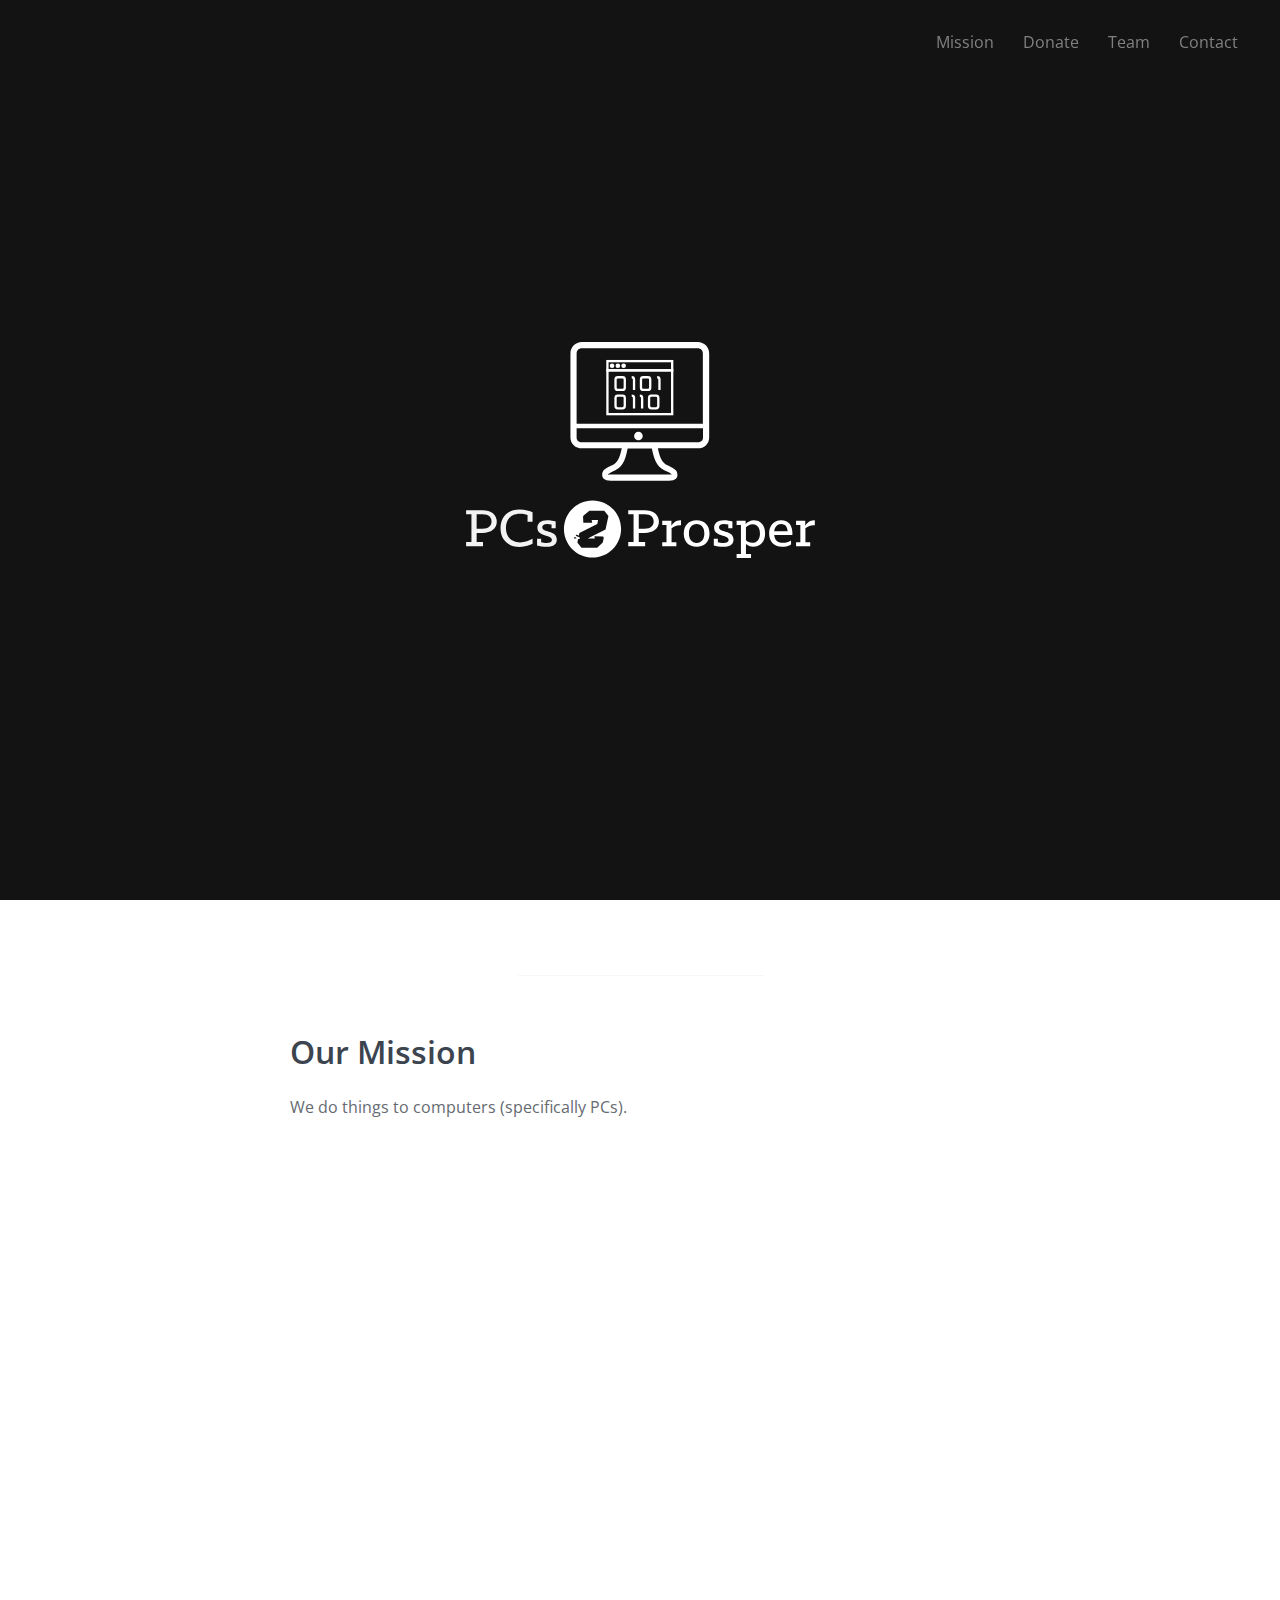
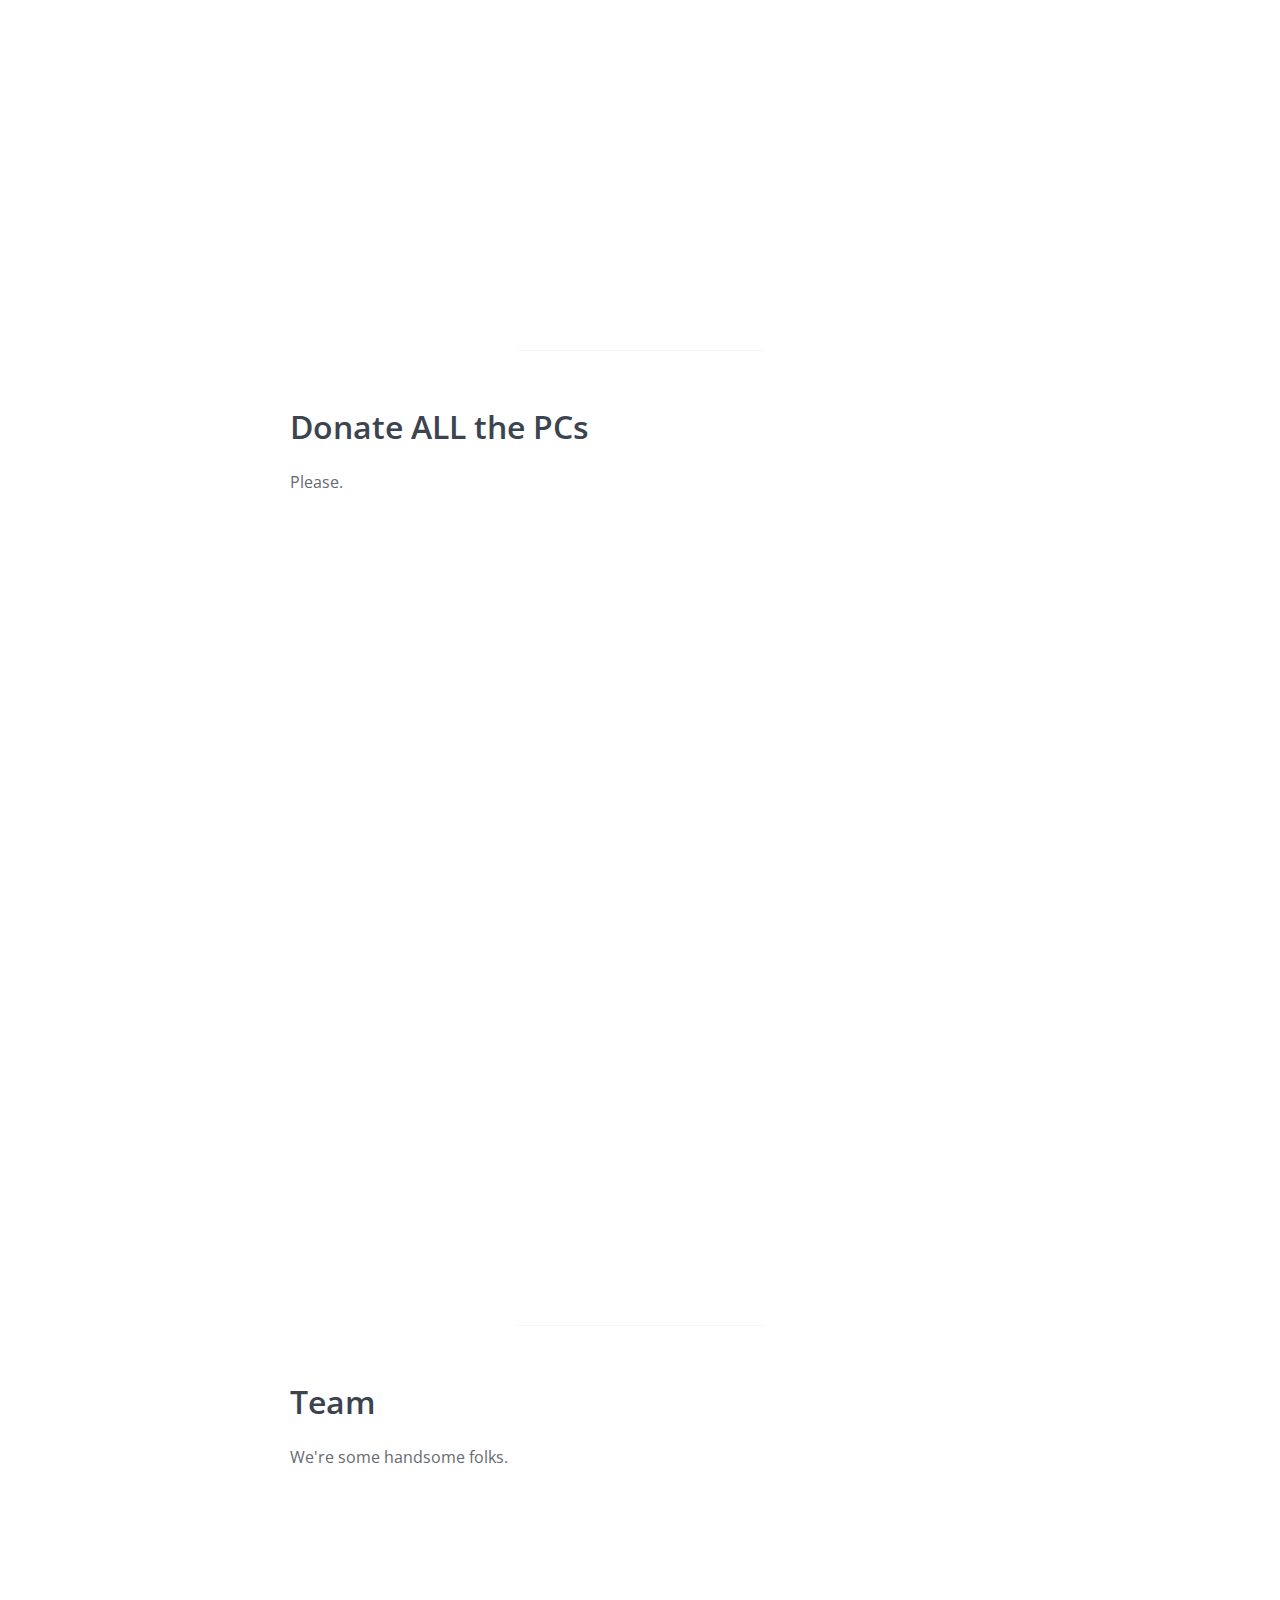
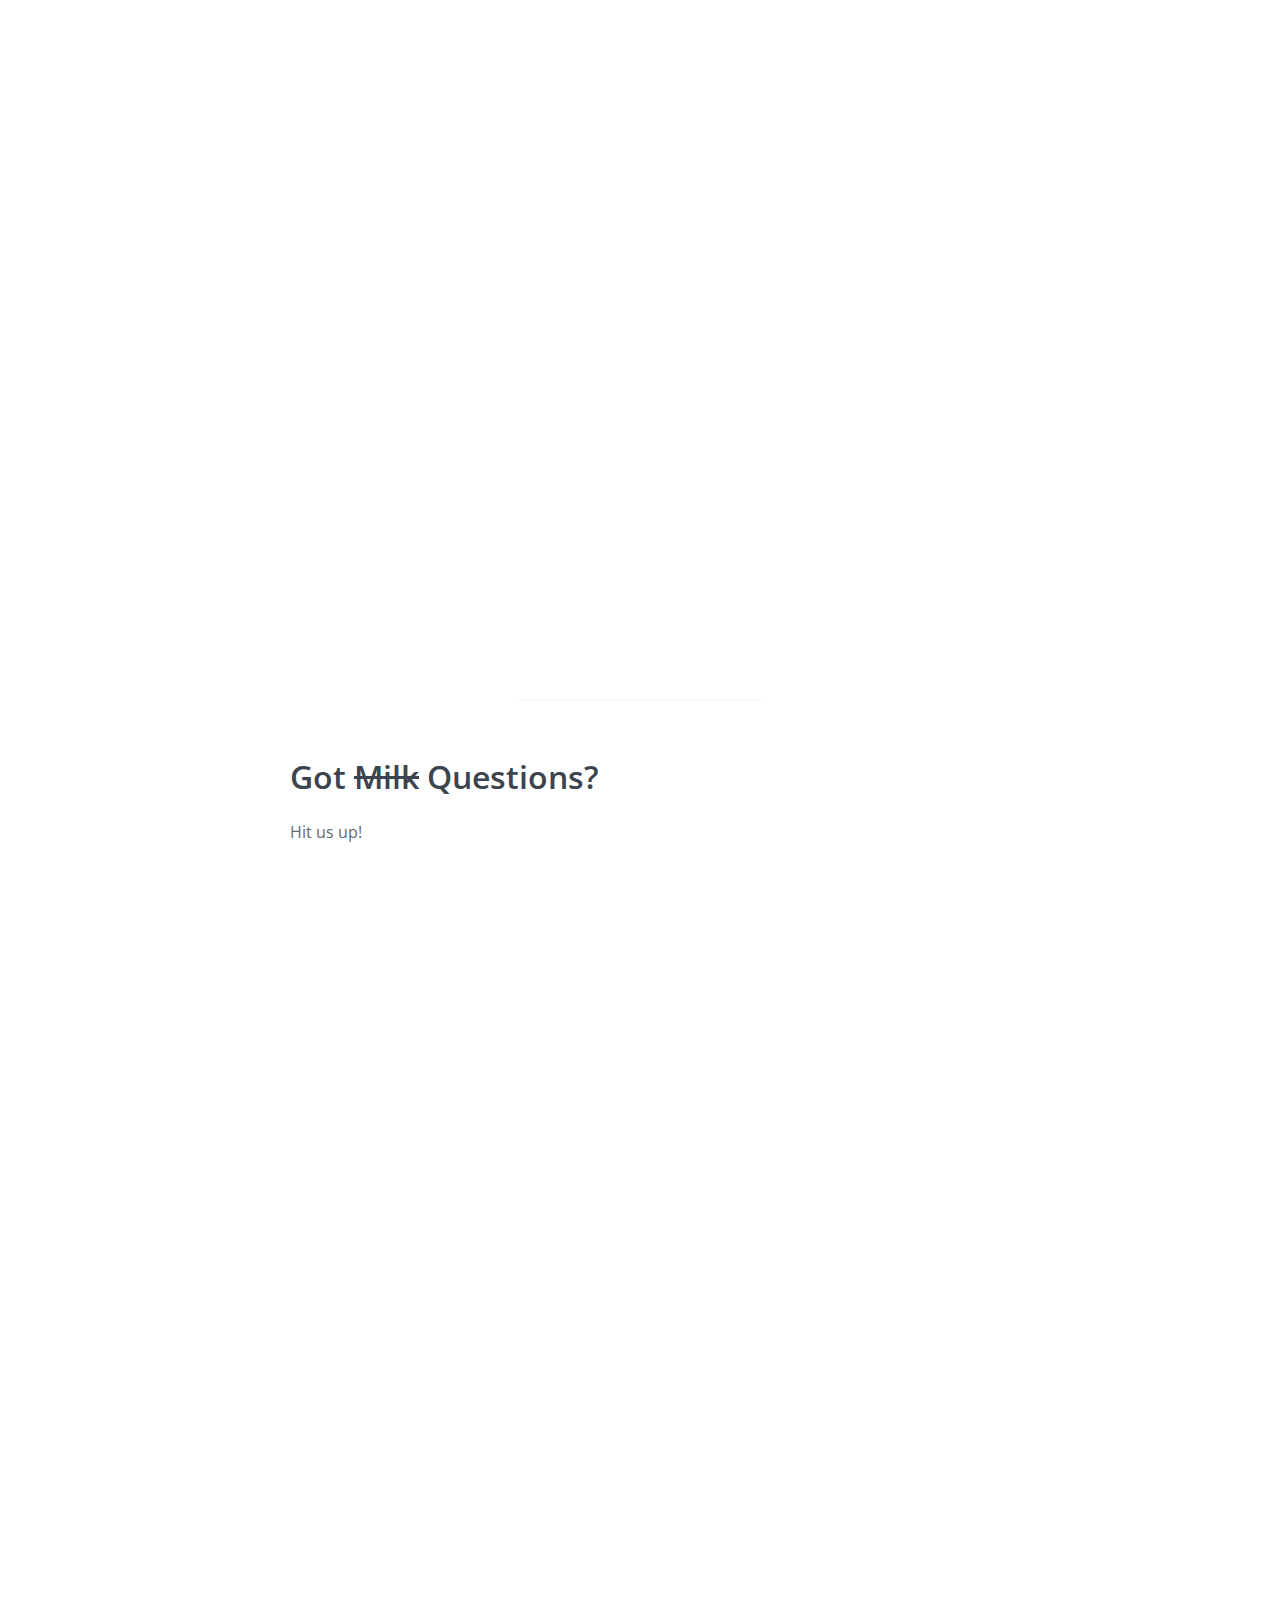
==== index.html @ 2329add1 "woo" ====
<!DOCTYPE html>
<html>

<head>
    <meta charset="utf-8">
    <title>PCs2Prosper</title>
    <link href='https://fonts.googleapis.com/css?family=Open+Sans:400,300,600,700' rel='stylesheet' type='text/css'>
    <link href="https://fonts.googleapis.com/icon?family=Material+Icons" rel="stylesheet">
    <link rel="stylesheet" href="public/style.css" media="screen" charset="utf-8">
    <link rel="stylesheet" href="public/syntax.css" media="screen" charset="utf-8">
</head>

<body>
    <header>
        <div id="header-overlay"></div>
        <span id="logo"></span>

        <div id="menu">
            <a href="#mission" class="menu-item">Mission</a>
            <a href="#donate" class="menu-item">Donate</a>
            <a href="#team" class="menu-item">Team</a>
            <a href="#contact" class="menu-item">Contact</a>
        </div>

        <span id="more">
        <a href="#mission"><i class="material-icons">expand_more</i></a>
      </span>
    </header>

    <section id="content">
        <h1 id="mission">Our Mission</h1>
        <p>
            We do things to computers (specifically PCs).
        </p>
    </section>

    <section id="content">
        <h1 id="donate">Donate ALL the PCs</h1>
        <p>
            Please.
        </p>
    </section>

    <section id="content">
        <h1 id="team">Team</h1>
        <p>
            We're some handsome folks.
        </p>
    </section>

    <section id="content">
        <h1 id="contact">Got <strike>Milk</strike> Questions?</h1>
        <p>
            Hit us up!
        </p>
    </section>

    <script src="public/app.js"></script>
    <script src="https://ajax.googleapis.com/ajax/libs/jquery/3.1.0/jquery.min.js"></script>
    <script type="text/javascript">
        $(function() {
            $('a[href*="#"]:not([href="#"])').click(function() {
                if (location.pathname.replace(/^\//, '') == this.pathname.replace(/^\//, '') && location.hostname == this.hostname) {
                    var target = $(this.hash);
                    target = target.length ? target : $('[name=' + this.hash.slice(1) + ']');
                    if (target.length) {
                        $('html, body').animate({
                            scrollTop: target.offset().top
                        }, 1000);
                        return false;
                    }
                }
            });
        });
    </script>
</body>

</html>
---- public/style.css ----
body {
    font: 16px/1.625 "Open Sans", "Helvetica Neue", "Helvetica", Arial, sans-serif;
    -webkit-font-smoothing: antialiased;
    text-rendering: optimizeLegibility;
    color: #656a71;
    margin: 0;
}

#header-overlay {
    background: #131313 20% 20% no-repeat;
    background-size: cover;
    height: 100vh;
    width: 100%;
    opacity: 0;
    -webkit-animation-name: overlay;
    animation-name: overlay;
    -webkit-animation-duration: 1s;
    animation-duration: 1s;
    -webkit-animation-delay: 1s;
    animation-delay: 1s;
    -webkit-animation-fill-mode: forwards;
    animation-fill-mode: forwards;
}

@-webkit-keyframes overlay {
    0% {
        opacity: 0;
    }

    100% {
        opacity: .25;
    }
}

@keyframes overlay {
    0% {
        opacity: 0;
    }

    100% {
        opacity: .25;
    }
}

body.background-1 #header-overlay {
    background-image: url(images/1.jpg);
}

body.background-4 #header-overlay {
    background-image: url(images/4.jpg);
}

#logo {
    display: inline-block;
    background: url(images/logo.svg) center no-repeat;
    background-size: contain;
    width: 360px;
    height: 216px;
    position: absolute;
    top: 50%;
    left: 50%;
    margin-left: -180px;
    margin-top: -108px;
    -webkit-animation-name: logo;
    animation-name: logo;
    -webkit-animation-duration: 2s;
    animation-duration: 2s;
    -webkit-animation-fill-mode: forwards;
    animation-fill-mode: forwards;
}

@-webkit-keyframes logo {
    0% {
        opacity: 0;
    }

    100% {
        opacity: 1;
    }
}

@keyframes logo {
    0% {
        opacity: 0;
    }

    100% {
        opacity: 1;
    }
}

#more {
    position: absolute;
    bottom: 10px;
    left: 50%;
    margin-left: -6px;
    color: white;
    opacity: 0;
    -webkit-animation: 5s cubic-bezier(0.86, 0, 0.07, 1) 0s infinite normal forwards running move;
    animation: 5s cubic-bezier(0.86, 0, 0.07, 1) 0s infinite normal forwards running move;
    /*-webkit-animation-name: move;
    animation-name: move;
    -webkit-animation-duration: 3s;
    animation-duration: 3s;
    -webkit-animation-delay: 1s;
    animation-delay: 1s;
    -webkit-animation-fill-mode: forwards;
    animation-fill-mode: forwards;
    -webkit-animation-timing-function: cubic-bezier(0.86, 0, 0.07, 1);
    animation-timing-function: cubic-bezier(0.86, 0, 0.07, 1);*/
}

@-webkit-keyframes move {
    0% {
        opacity: 0;
        bottom: 300px;
    }

    50% {
        opacity: 1;
        bottom: 10px;
    }

    90% {
        opacity: 1;
        bottom: 10px;
    }

    100% {
        opacity: 0;
        bottom: -10px;
    }
}

@keyframes move {
    0% {
        opacity: 0;
        bottom: 300px;
    }

    50% {
        opacity: 1;
        bottom: 10px;
    }

    90% {
        opacity: 1;
        bottom: 10px;
    }

    100% {
        opacity: 0;
        bottom: -10px;
    }
}

#content {
    padding: 0px 25px;
    max-width: 700px;
    margin: 0 auto;
    height: 100vh;
}

#menu {
    position: fixed;
    top: 35px;
    right: 35px;
    cursor: pointer;
    background: transparent;
    color: black;
    padding: 7px;
    border-radius: 1px;
    line-height: 0;
}

#menu.over-header {
    color: white;
}

#menu i {
    font-size: 19px;
}

#menu-item {
    line-height: 1.7;
    opacity: 0;
    position: fixed;
    visibility: hidden;
    margin: 0;
    padding: 20px;
    font-size: 12px;
    background: white;
    text-decoration: none;
    top: 67px;
    right: 35px;
    border-radius: 1px;
    text-align: right;
}

a.menu-item {
    padding-left: 25px;
}

#menu-item:hover {
    text-decoration: underline;
}

#menu-items li {
    list-style: none;
}

#menu-items li a {
    color: #4C4C4C;
}

h1, h2, h3, h4 {
    font-weight: 600;
    margin-bottom: 0px;
    color: #3b444f;
}

h1 {
    font-size: 2em;
    /* 2*16 = 32 */
}

h2 {
    font-size: 1.5em;
    /* 1.5*16 = 24 */
}

h3 {
    font-size: 1.17em;
    /* 1.17*16 = 18.72 */
}

h4 {
    font-size: 1em;
    /* 1*16 = 16 */
}

h5 {
    font-size: 0.83em;
    /* 0.83*16 = 13.28 */
}

h6 {
    font-size: 0.75em;
    /* 0.75*16 = 12 */
}

h1 {
    margin-top: 75px;
}

h1::before {
    display: block;
    content: ' ';
    border-top: 1px dotted #eee;
    width: 35%;
    margin: 0 auto 50px auto;
}

h2 {
    margin-top: 50px;
}

h3 {
    margin-top: 30px;
}

p> code, li> code {
    border: 1px solid #eee;
    padding: 2px 10px;
    border-radius: 3px;
    font-size: .75rem;
    color: #555;
    white-space: nowrap;
}

header {
    background: #131313;
    position: relative;
}

a {
    text-decoration: none;
    color: gray;
}

a:hover {
    color: #50C4AB;
}
---- public/syntax.css ----
pre {
  border-top-color: #ddd;
  border-radius: 3px;
  font-size: .75rem;
  overflow-x: auto;
  line-height: 1.3;
  padding: 1.5rem;
  background: #fff;
  color: #333;
  overflow-x: auto;
  border: 1px solid #eee;
  border-bottom-color: #ddd;
}

/*

XCode style (c) Angel Garcia <angelgarcia.mail@gmail.com>

*/

.hljs {
  display: block;
}

.hljs-comment,
.hljs-quote {
  color: #006a00;
}

.hljs-keyword,
.hljs-selector-tag,
.hljs-literal {
  color: #aa0d91;
}

.hljs-name {
  color: #008;
}

.hljs-variable,
.hljs-template-variable {
  color: #660;
}

.hljs-string {
  color: #c41a16;
}

.hljs-regexp,
.hljs-link {
  color: #080;
}

.hljs-title,
.hljs-tag,
.hljs-symbol,
.hljs-bullet,
.hljs-number,
.hljs-meta {
  color: #1c00cf;
}

.hljs-section,
.hljs-class .hljs-title,
.hljs-type,
.hljs-attr,
.hljs-built_in,
.hljs-builtin-name,
.hljs-params {
  color: #5c2699;
}

.hljs-attribute,
.hljs-subst {
  color: #000;
}

.hljs-formula {
  background-color: #eee;
  font-style: italic;
}

.hljs-addition {
  background-color: #baeeba;
}

.hljs-deletion {
  background-color: #ffc8bd;
}

.hljs-selector-id,
.hljs-selector-class {
  color: #9b703f;
}

.hljs-doctag,
.hljs-strong {
  font-weight: bold;
}

.hljs-emphasis {
  font-style: italic;
}
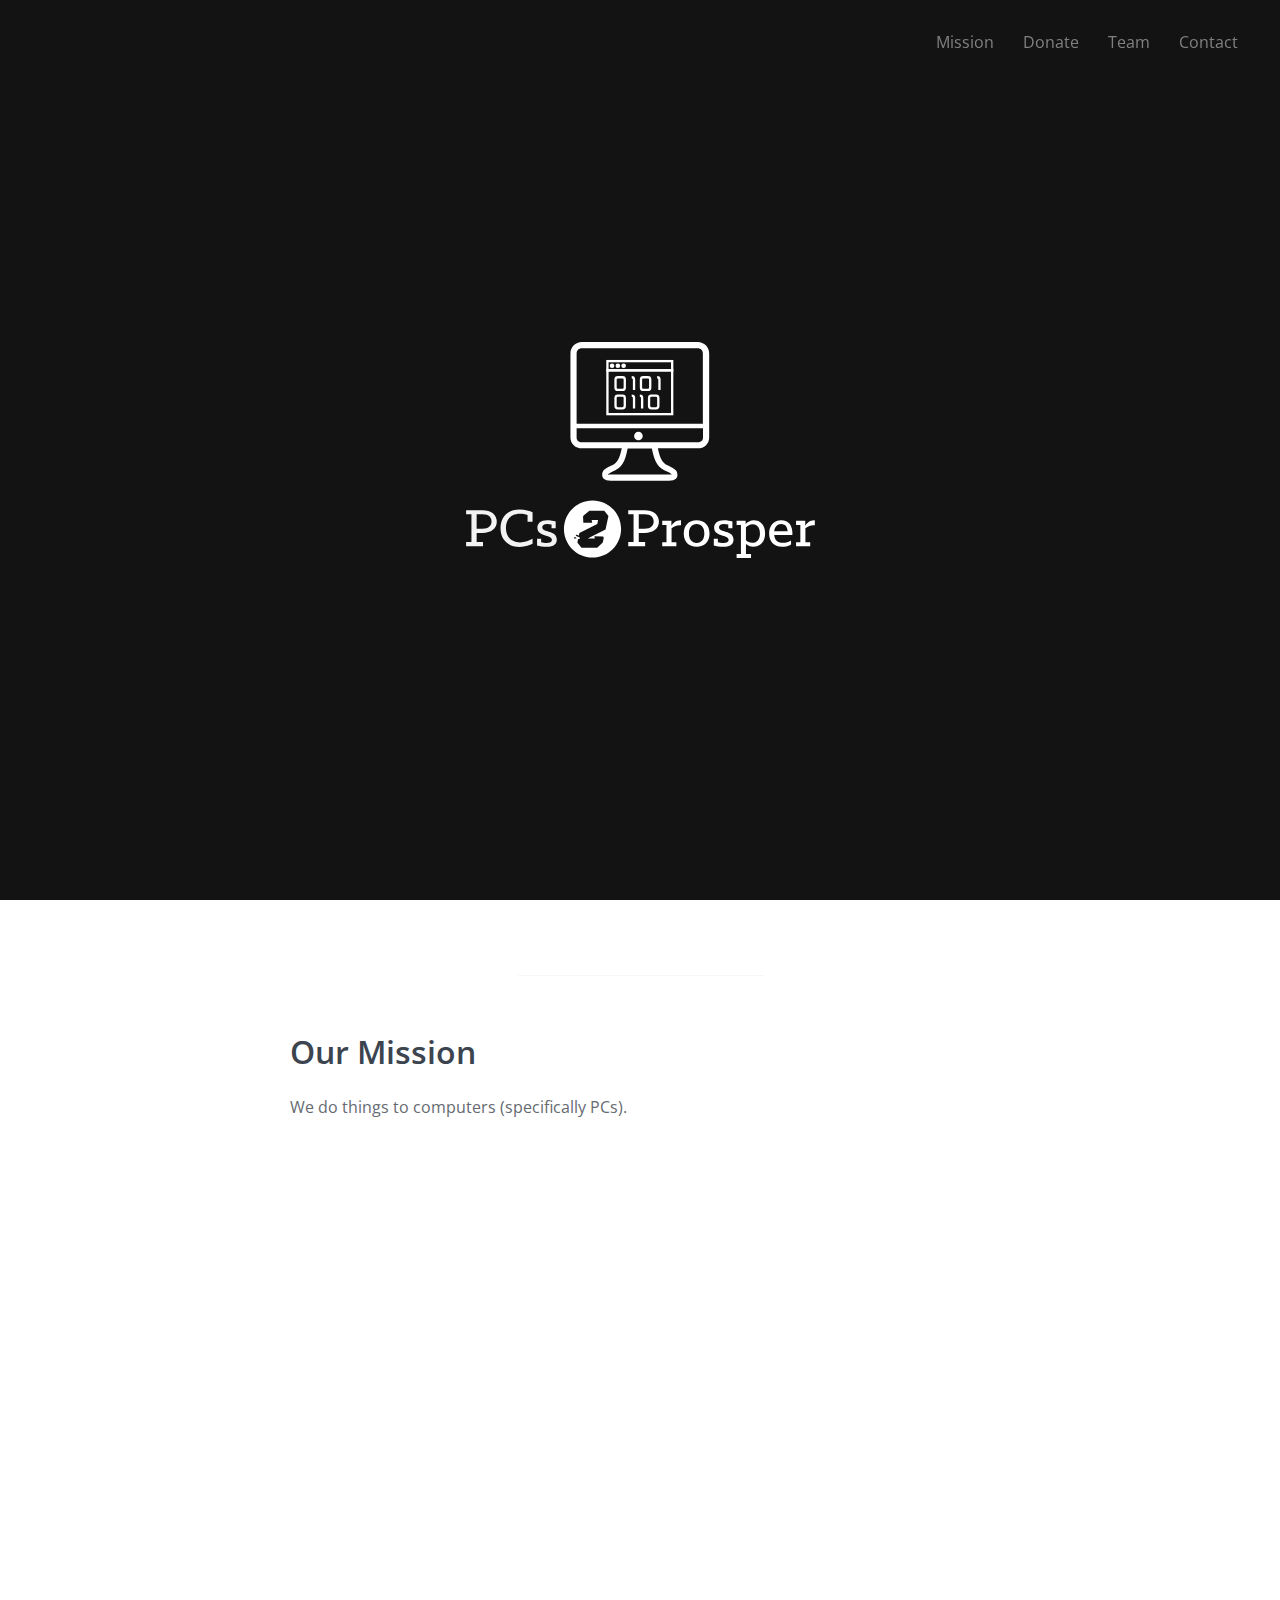
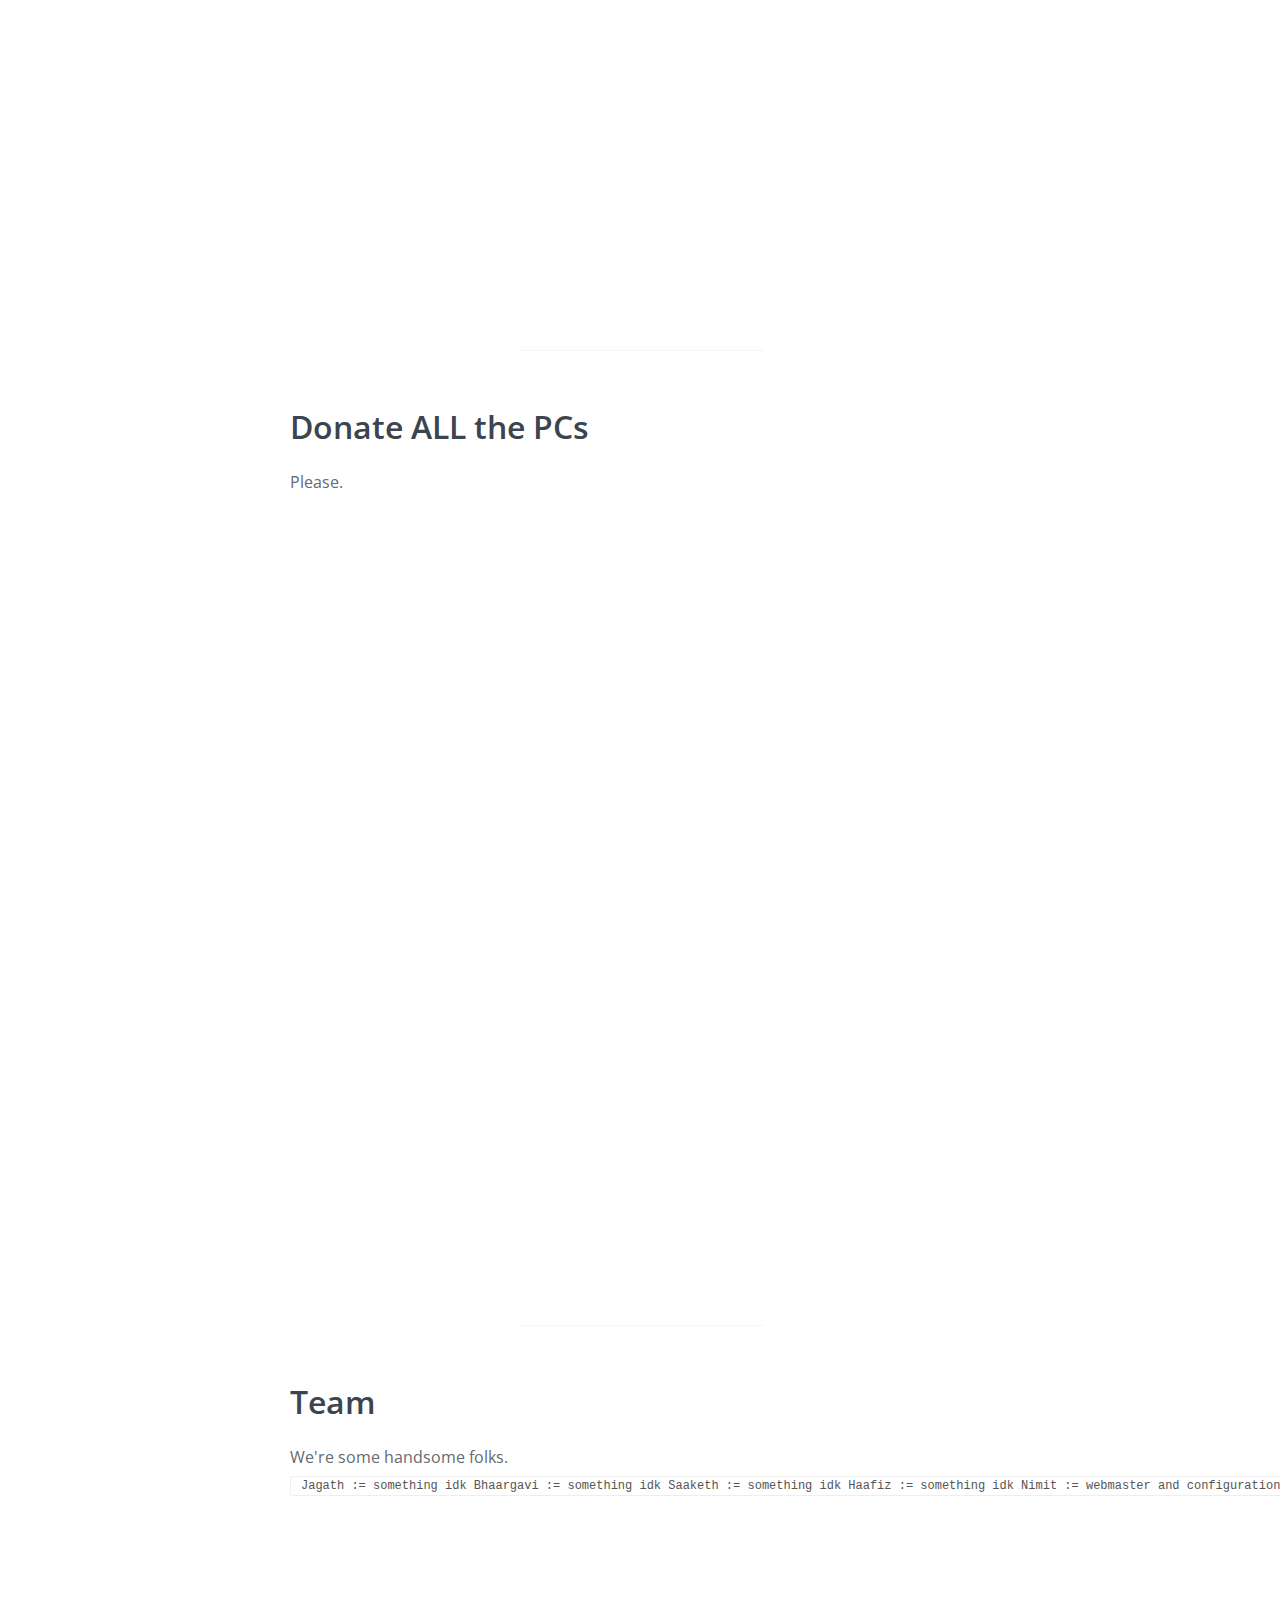
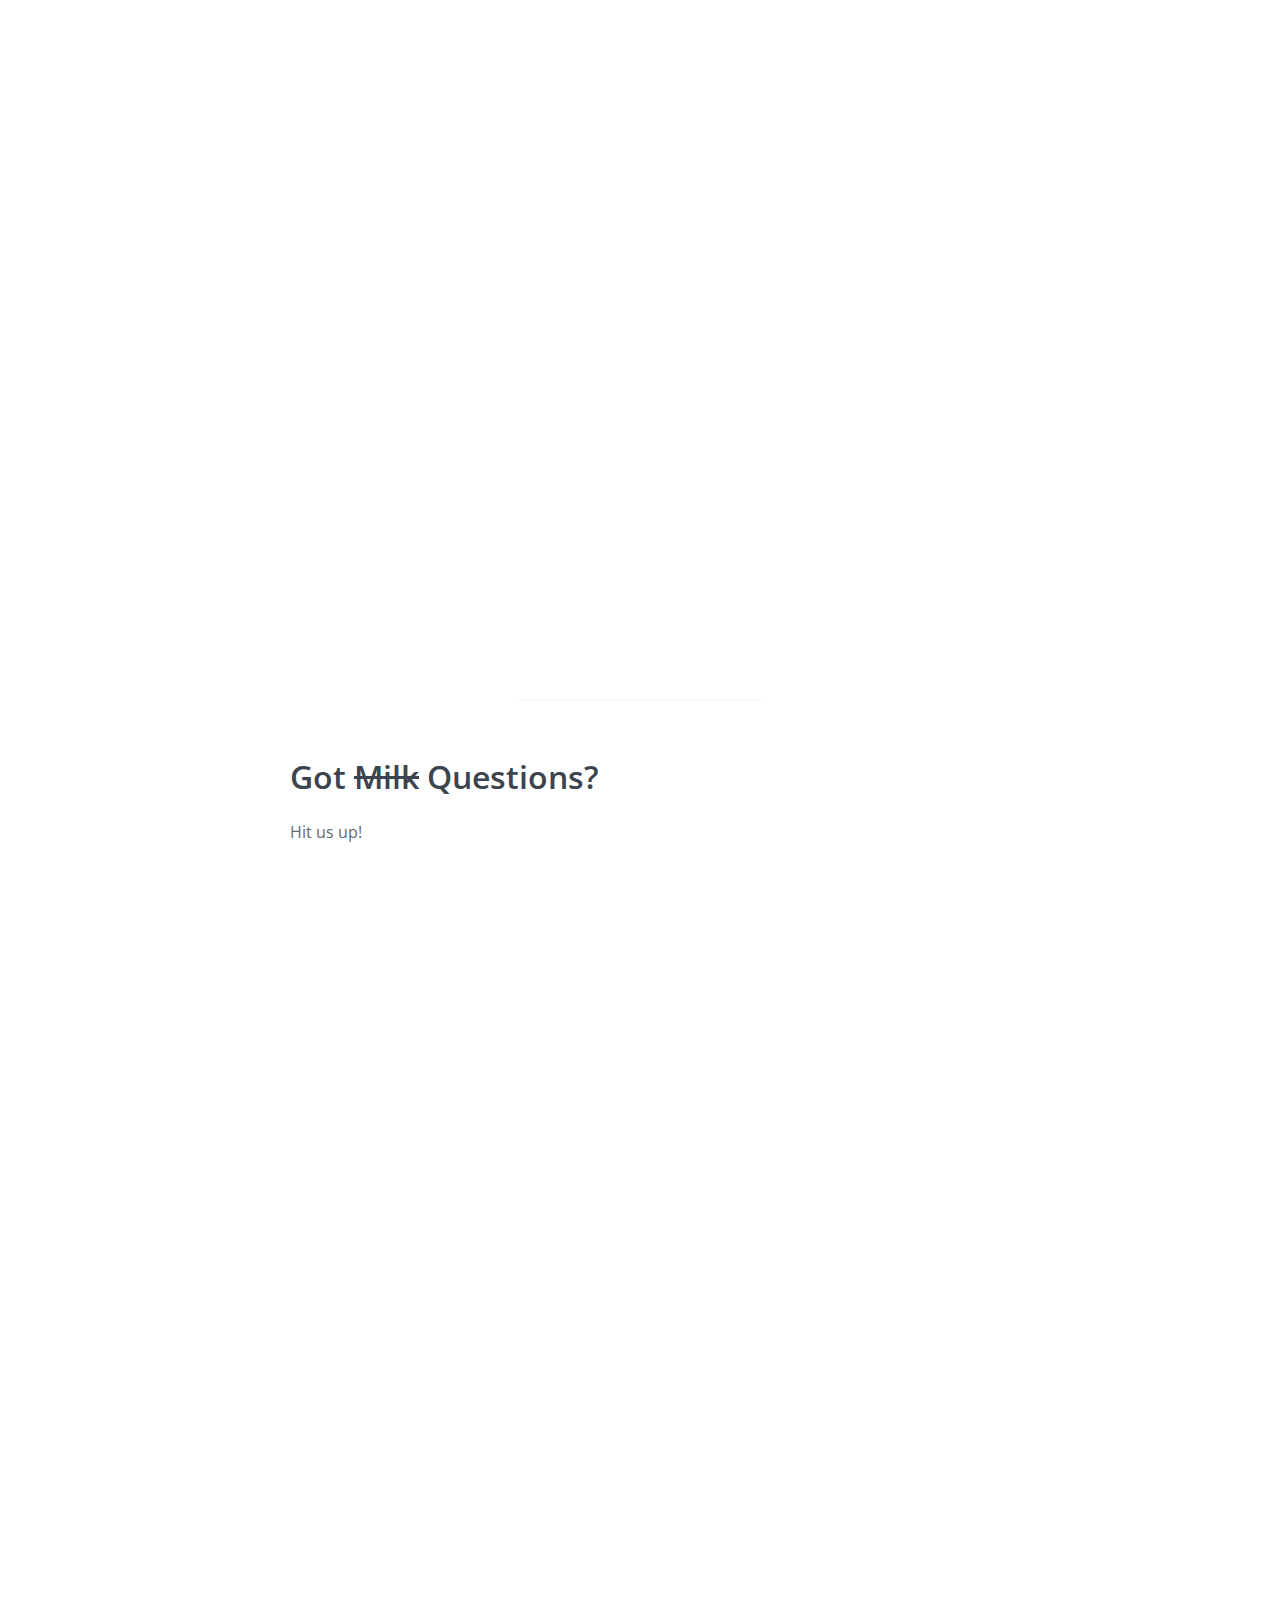
==== commit 6e8b9ac0: "Added index.html." ====
--- a/index.html
+++ b/index.html
@@ -45,6 +45,14 @@
         <h1 id="team">Team</h1>
         <p>
             We're some handsome folks.
+
+            <code>
+                Jagath := something idk
+                Bhaargavi := something idk
+                Saaketh := something idk
+                Haafiz := something idk
+                Nimit := webmaster and configuration consultant
+            </code>
         </p>
     </section>
 
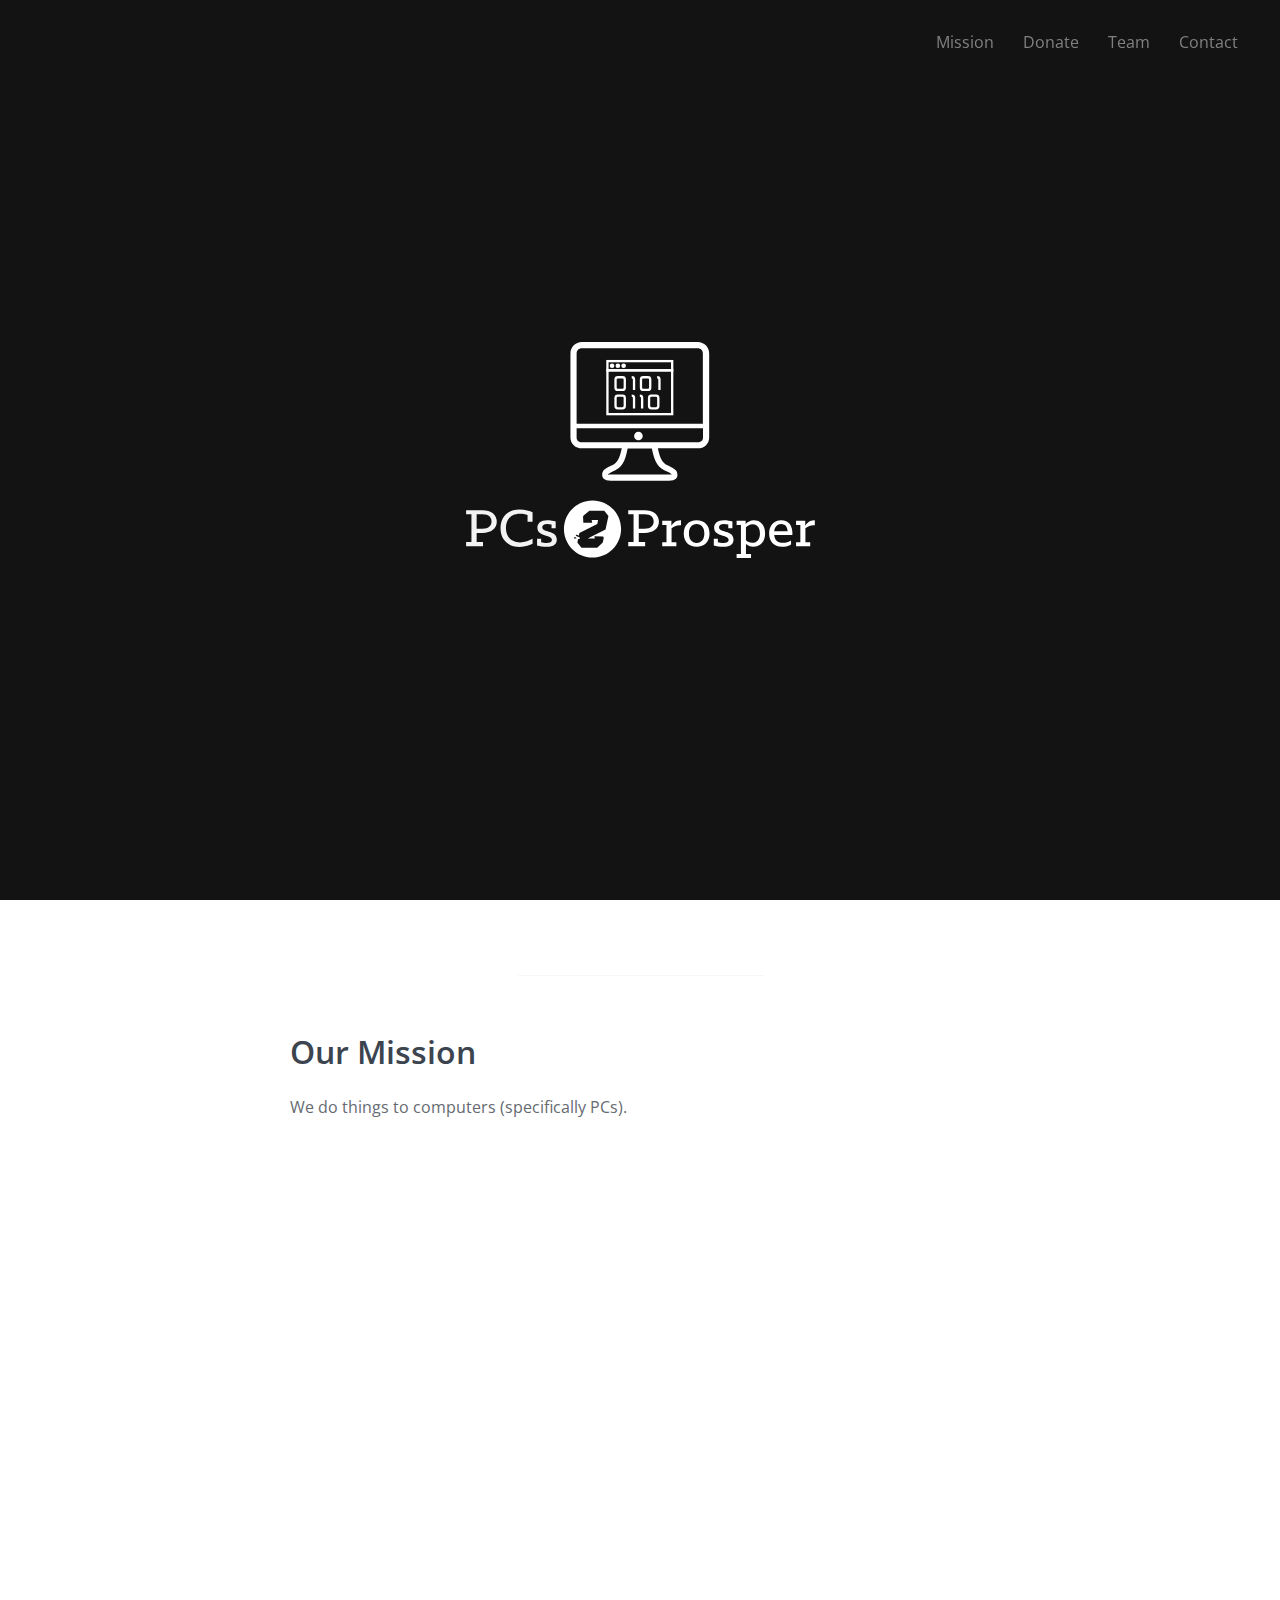
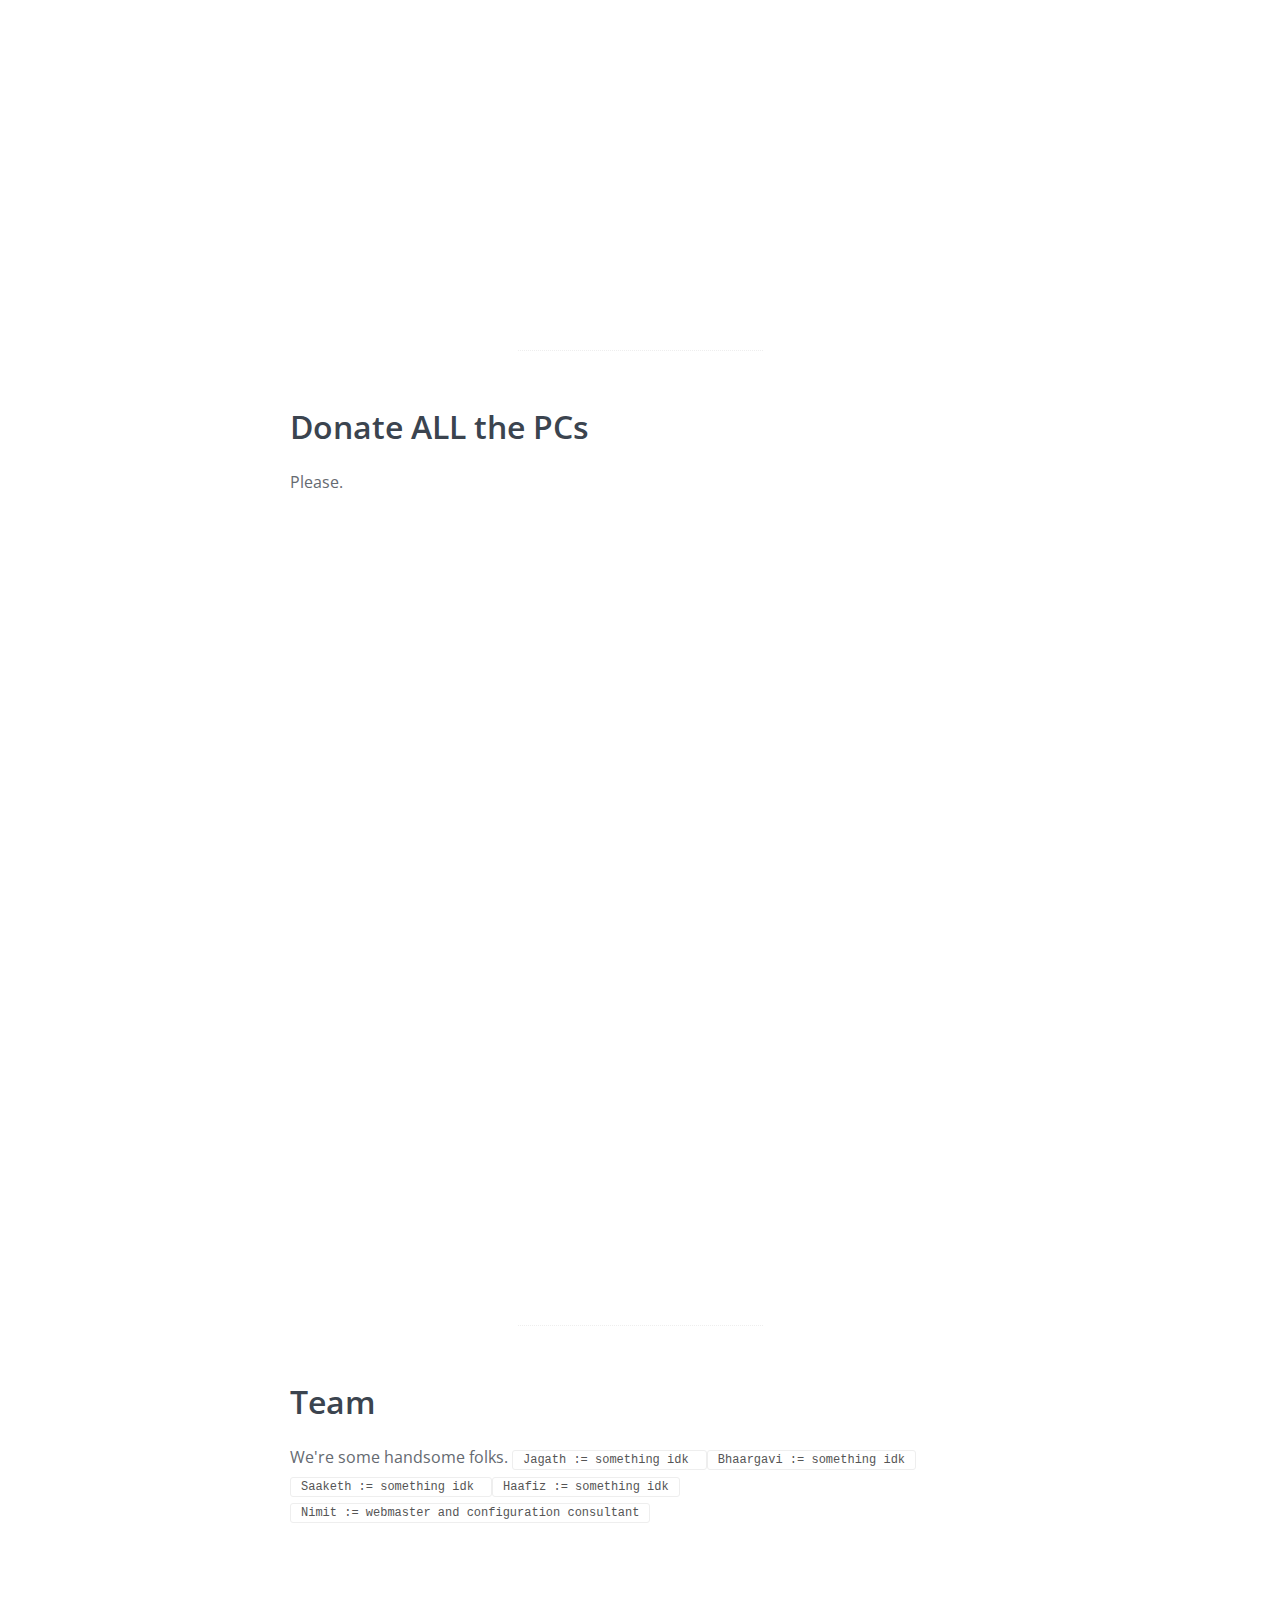
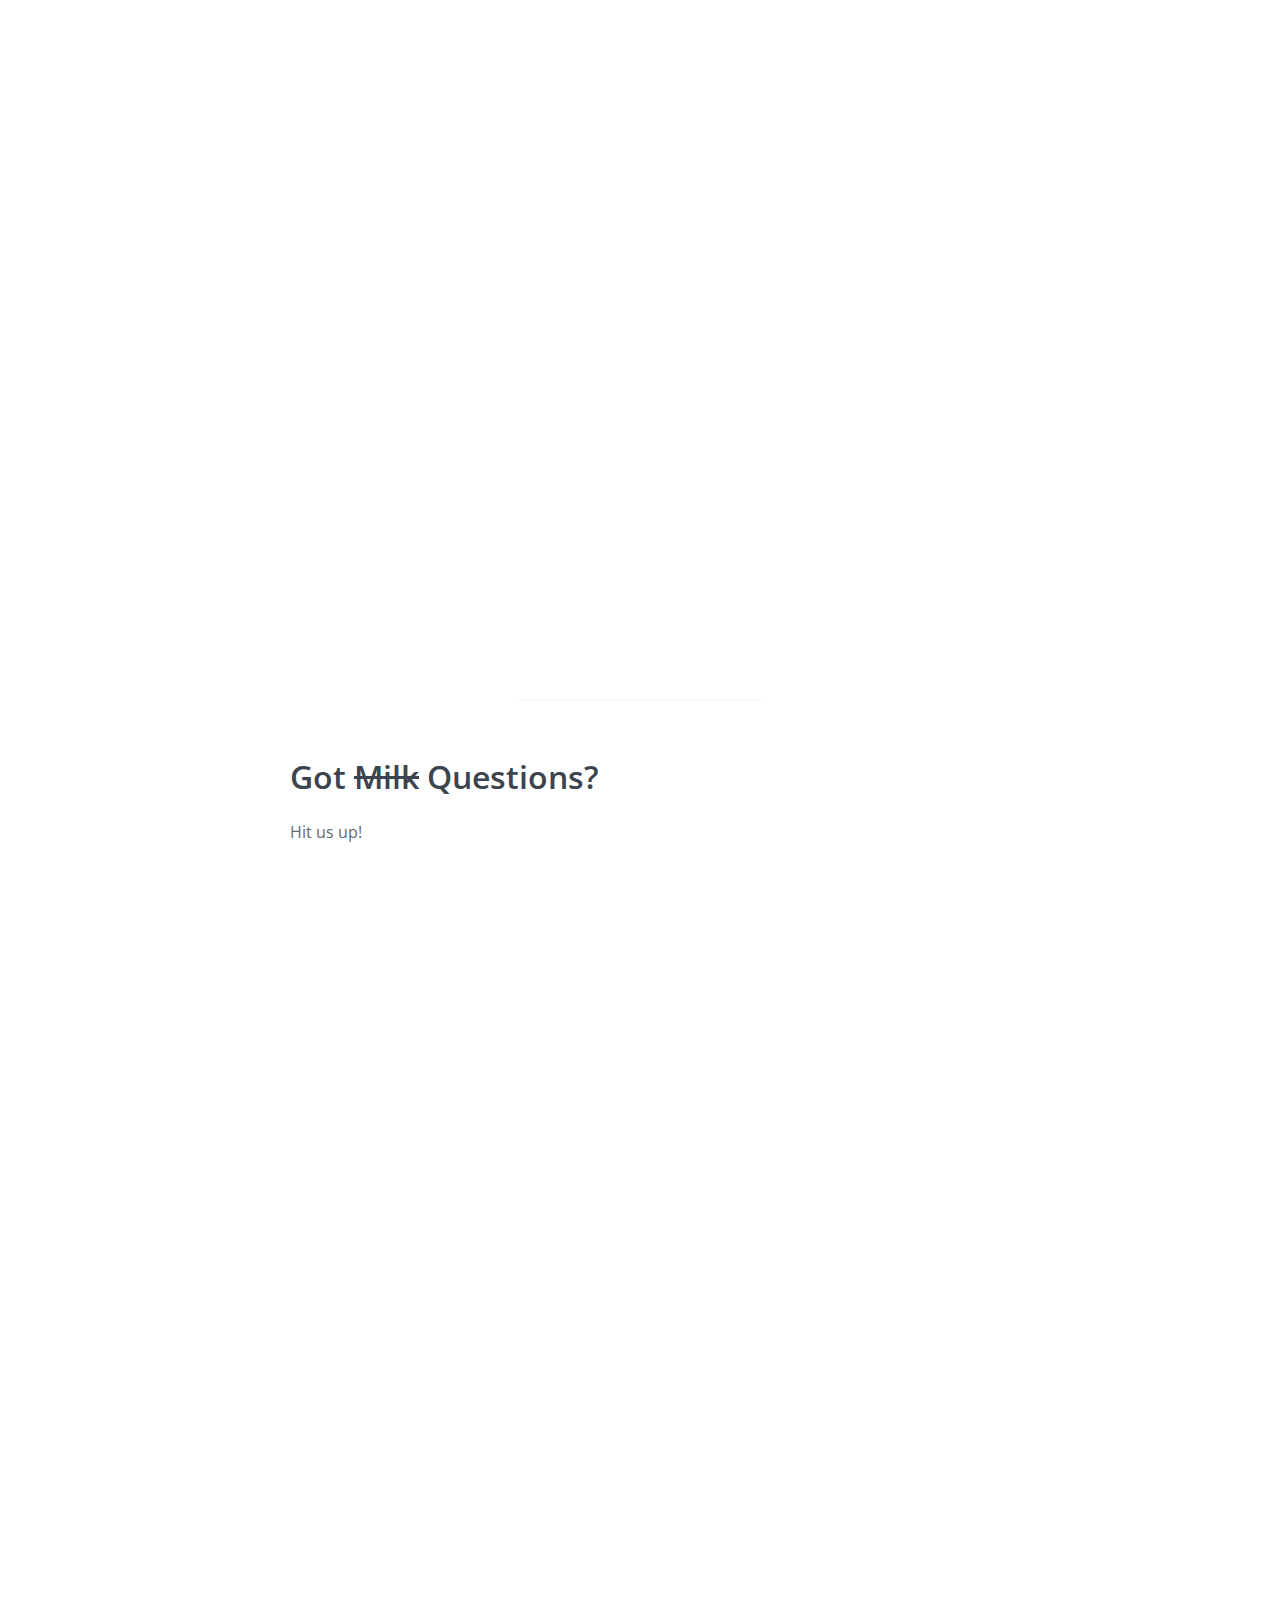
==== commit c4c8fa90: "Added index.html." ====
--- a/index.html
+++ b/index.html
@@ -48,9 +48,17 @@
 
             <code>
                 Jagath := something idk
+            </code>
+            <code>
                 Bhaargavi := something idk
+            </code>
+            <code>
                 Saaketh := something idk
+            </code>
+            <code>
                 Haafiz := something idk
+            </code>
+            <code>
                 Nimit := webmaster and configuration consultant
             </code>
         </p>
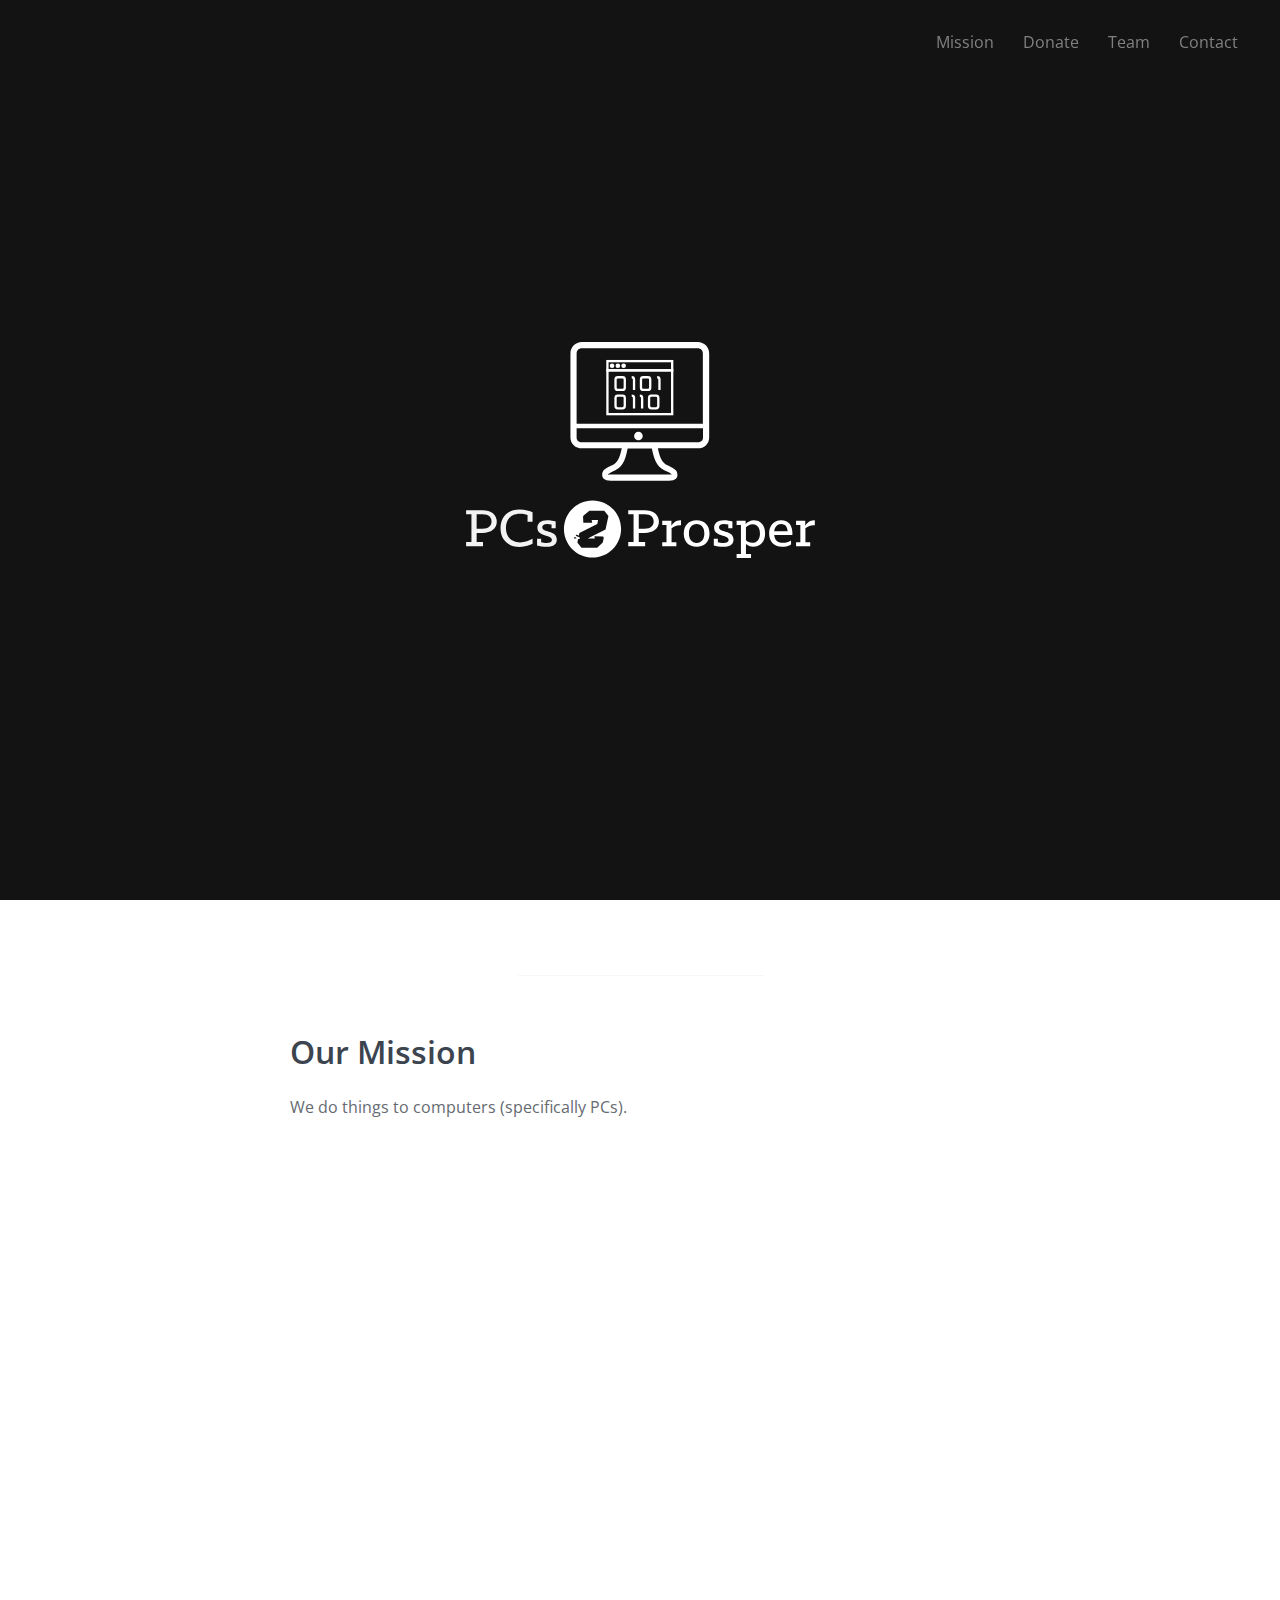
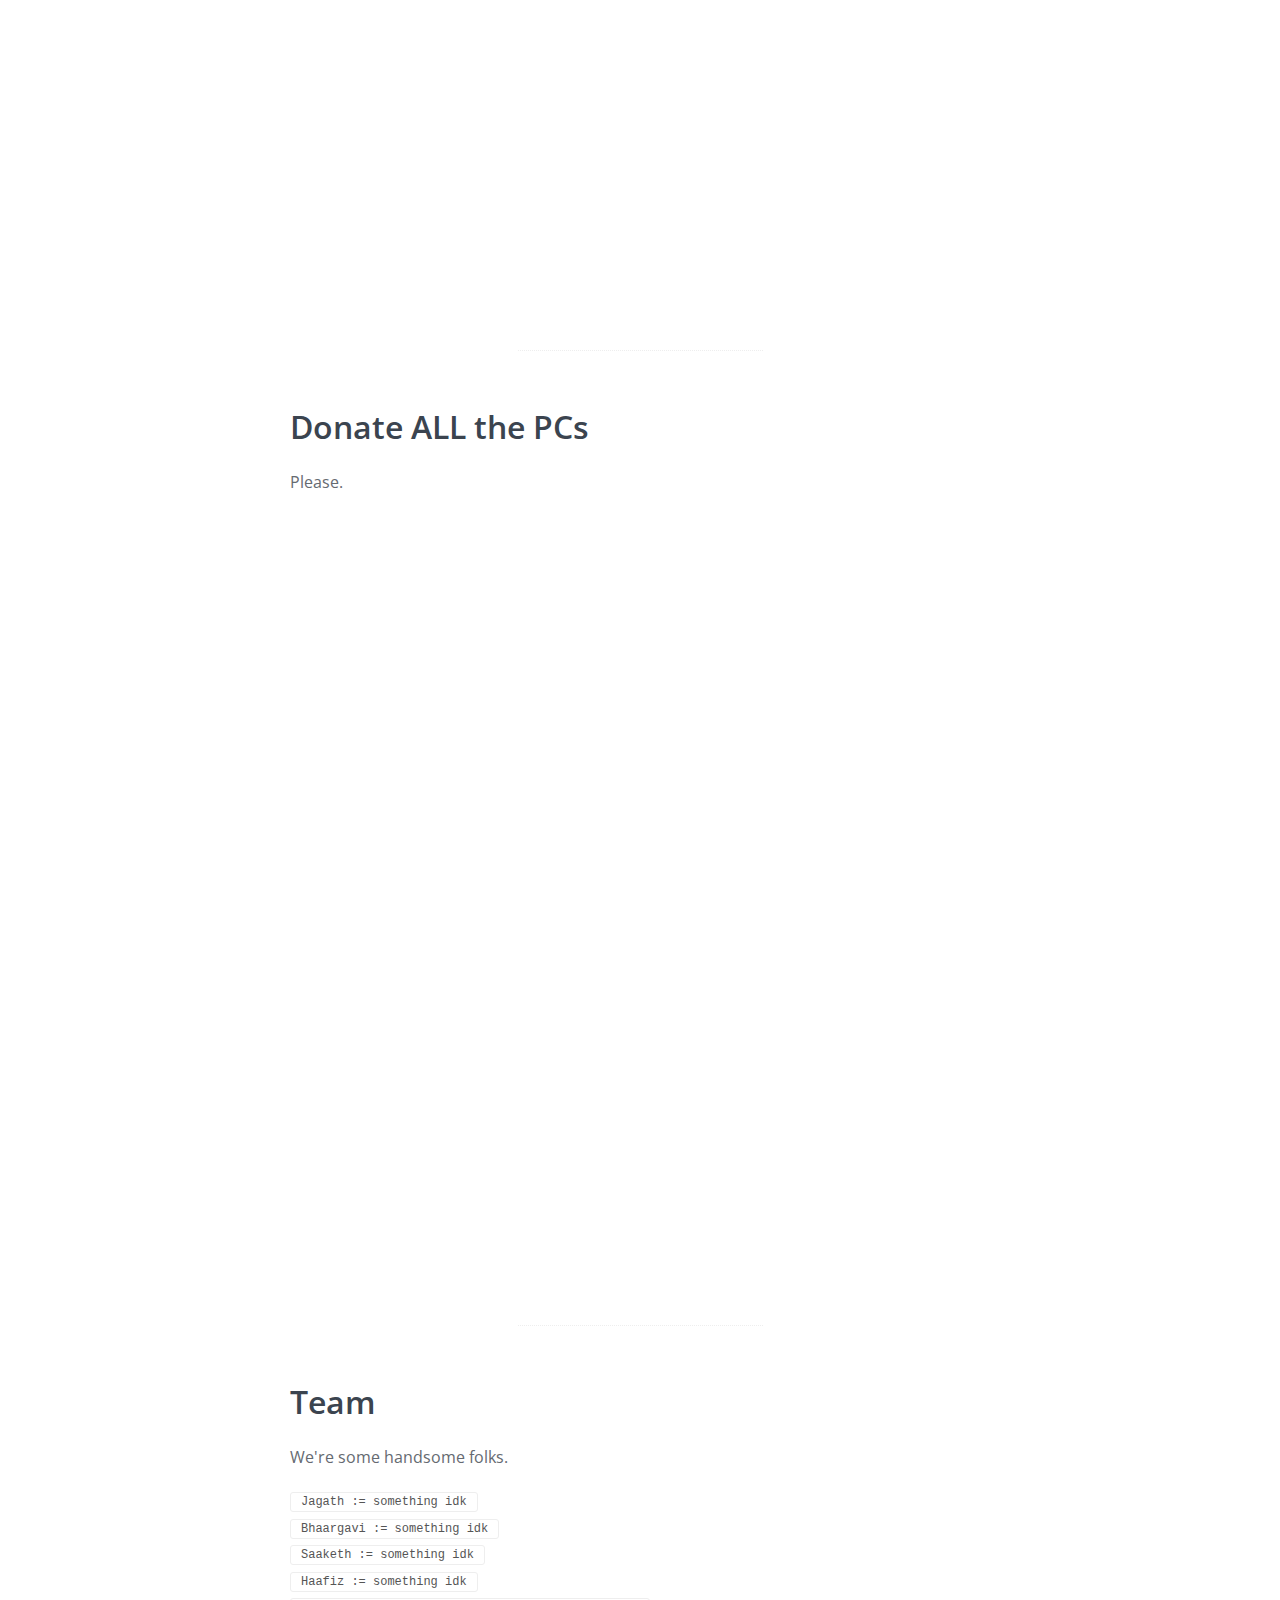
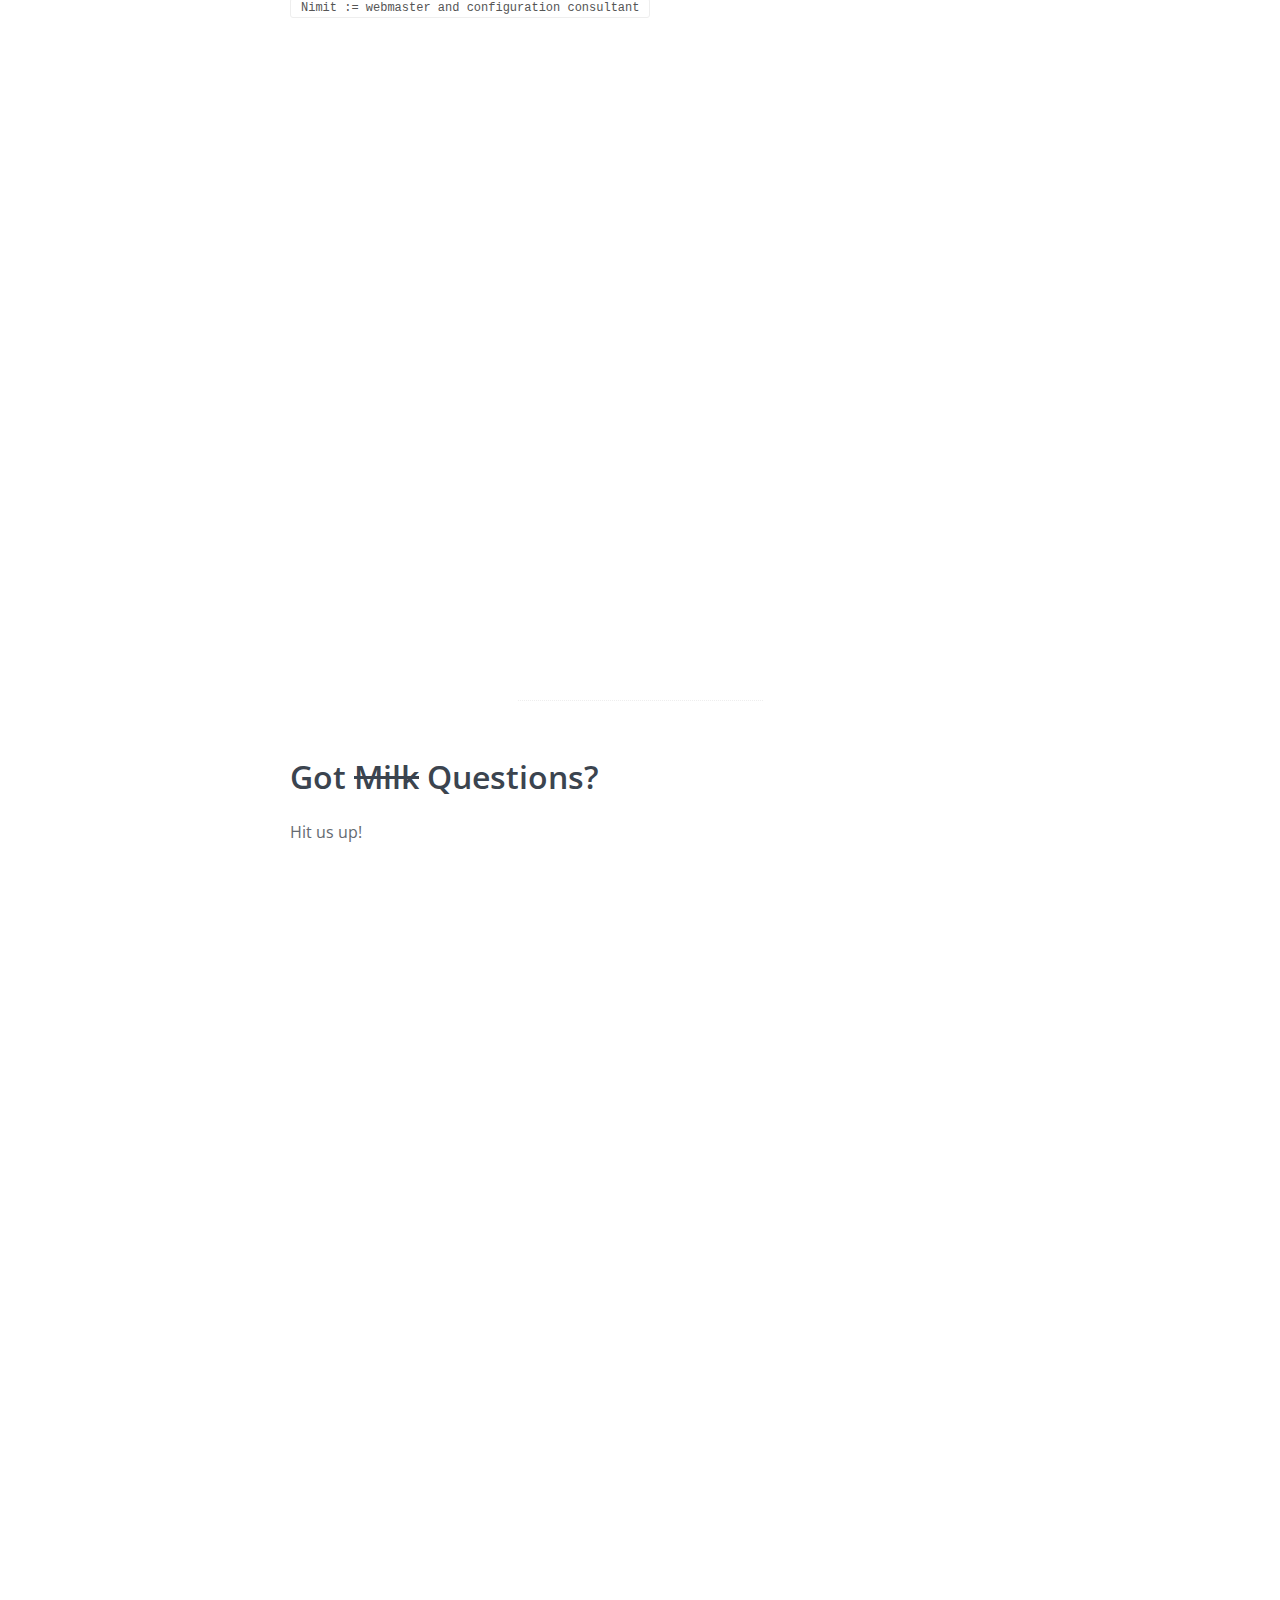
==== commit 794f7896: "Added index.html." ====
--- a/index.html
+++ b/index.html
@@ -46,21 +46,23 @@
         <p>
             We're some handsome folks.
 
-            <code>
-                Jagath := something idk
-            </code>
-            <code>
-                Bhaargavi := something idk
-            </code>
-            <code>
-                Saaketh := something idk
-            </code>
-            <code>
-                Haafiz := something idk
-            </code>
-            <code>
-                Nimit := webmaster and configuration consultant
-            </code>
+            <p>
+                <code>
+                    Jagath := something idk
+                </code><br/>
+                <code>
+                    Bhaargavi := something idk
+                </code><br/>
+                <code>
+                    Saaketh := something idk
+                </code><br/>
+                <code>
+                    Haafiz := something idk
+                </code><br/>
+                <code>
+                    Nimit := webmaster and configuration consultant
+                </code>
+            </p>
         </p>
     </section>
 
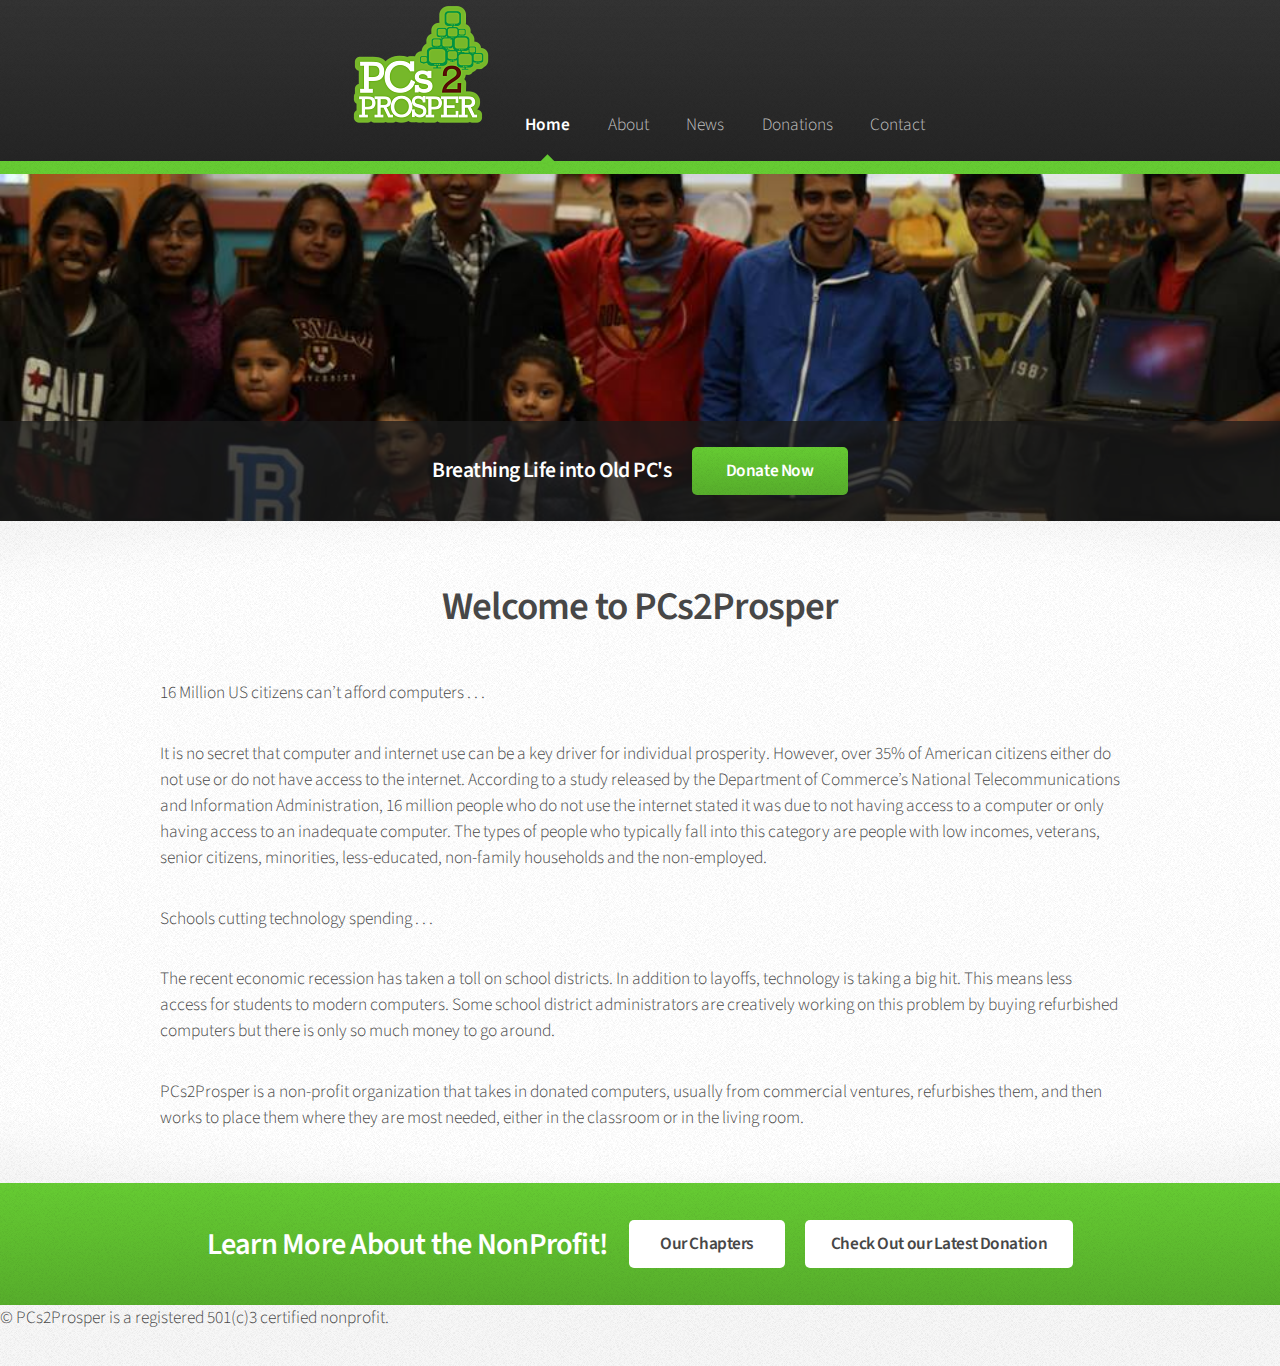
==== commit 07d6e615: "Added LICENSE.txt README.txt contact.html css/font-awesome.min.css css/ie/PIE.htc css/ie/backgrounds" ====
--- a/index.html
+++ b/index.html
@@ -1,96 +1,121 @@
-<!DOCTYPE html>
+<!DOCTYPE HTML>
+<!--
+	Arcana by HTML5 UP
+	html5up.net | @n33co
+	Free for personal and commercial use under the CCA 3.0 license (html5up.net/license)
+-->
 <html>
+	<head>
+		<title>Pc's 2 Prosper</title>
+		<meta http-equiv="content-type" content="text/html; charset=utf-8" />
+		<meta name="description" content="" />
+		<meta name="keywords" content="" />
+		<!--[if lte IE 8]><script src="css/ie/html5shiv.js"></script><![endif]-->
+		<script src="js/jquery.min.js"></script>
+		<script src="js/jquery.dropotron.min.js"></script>
+		<script src="js/skel.min.js"></script>
+		<script src="js/skel-layers.min.js"></script>
+		<script src="js/init.js"></script>
+		<noscript>
+			<link rel="stylesheet" href="css/skel.css" />
+			<link rel="stylesheet" href="css/style.css" />
+			<link rel="stylesheet" href="css/style-wide.css" />
+		</noscript>
+		<!--[if lte IE 8]><link rel="stylesheet" href="css/ie/v8.css" /><![endif]-->
+	</head>
+	<body>
 
-<head>
-    <meta charset="utf-8">
-    <title>PCs2Prosper</title>
-    <link href='https://fonts.googleapis.com/css?family=Open+Sans:400,300,600,700' rel='stylesheet' type='text/css'>
-    <link href="https://fonts.googleapis.com/icon?family=Material+Icons" rel="stylesheet">
-    <link rel="stylesheet" href="public/style.css" media="screen" charset="utf-8">
-    <link rel="stylesheet" href="public/syntax.css" media="screen" charset="utf-8">
-</head>
+		<!-- Header		<div align="left" id="nav"> 	<div id="header">
+ -->
 
-<body>
-    <header>
-        <div id="header-overlay"></div>
-        <span id="logo"></span>
+				<!-- Logo -->
+					
 
-        <div id="menu">
-            <a href="#mission" class="menu-item">Mission</a>
-            <a href="#donate" class="menu-item">Donate</a>
-            <a href="#team" class="menu-item">Team</a>
-            <a href="#contact" class="menu-item">Contact</a>
-        </div>
+				<!-- Nav -->
+				
+				<div align="center">
 
-        <span id="more">
-        <a href="#mission"><i class="material-icons">expand_more</i></a>
-      </span>
-    </header>
 
-    <section id="content">
-        <h1 id="mission">Our Mission</h1>
-        <p>
-            We do things to computers (specifically PCs).
-        </p>
-    </section>
+					<nav id="nav">
+					<div align="left">
+					
+					</div>
+					
+						<ul>
+						<img src="images/smalllogo.png"/>
+							<li class="current"><a href="index.html">Home</a></li>
+							<li>
+								<a href="">About</a>
+								<ul>
+									<li><a href="tams.html">TAMS Chapter</a></li>
+									<li><a href="founders.html">Founders</a></li>
+								</ul>
+							</li>
+														<li><a href="news.html">News</a></li>
 
-    <section id="content">
-        <h1 id="donate">Donate ALL the PCs</h1>
-        <p>
-            Please.
-        </p>
-    </section>
+							<li><a href="donations.html">Donations</a></li>
+							<li><a href="contact.html">Contact</a></li>
 
-    <section id="content">
-        <h1 id="team">Team</h1>
-        <p>
-            We're some handsome folks.
+						</ul>
+					</nav>
 
-            <p>
-                <code>
-                    Jagath := something idk
-                </code><br/>
-                <code>
-                    Bhaargavi := something idk
-                </code><br/>
-                <code>
-                    Saaketh := something idk
-                </code><br/>
-                <code>
-                    Haafiz := something idk
-                </code><br/>
-                <code>
-                    Nimit := webmaster and configuration consultant
-                </code>
-            </p>
-        </p>
-    </section>
+			</div>
 
-    <section id="content">
-        <h1 id="contact">Got <strike>Milk</strike> Questions?</h1>
-        <p>
-            Hit us up!
-        </p>
-    </section>
+		<!-- Banner -->
+			<section id="banner">
+				<header>
+					<h2> Breathing Life into Old PC's</h2>
+					<a href="contact.html" class="button">Donate Now</a>
+				</header>
+			</section>
 
-    <script src="public/app.js"></script>
-    <script src="https://ajax.googleapis.com/ajax/libs/jquery/3.1.0/jquery.min.js"></script>
-    <script type="text/javascript">
-        $(function() {
-            $('a[href*="#"]:not([href="#"])').click(function() {
-                if (location.pathname.replace(/^\//, '') == this.pathname.replace(/^\//, '') && location.hostname == this.hostname) {
-                    var target = $(this.hash);
-                    target = target.length ? target : $('[name=' + this.hash.slice(1) + ']');
-                    if (target.length) {
-                        $('html, body').animate({
-                            scrollTop: target.offset().top
-                        }, 1000);
-                        return false;
-                    }
-                }
-            });
-        });
-    </script>
-</body>
+		<!-- Highlights -->
 
-</html>
+		<!-- Gigantic Heading -->
+			<section class="wrapper style2">
+				<div class="container">
+					<header class="major">
+						<h2>Welcome to PCs2Prosper</h2>
+						
+					</header>
+					<p>16 Million US citizens can’t afford computers . . .<p>
+
+It is no secret that computer and internet use can be a key driver for individual prosperity. However, over 35% of American citizens either do not use or do not have access to the internet. According to a study released by the Department of Commerce’s National Telecommunications and Information Administration, 16 million people who do not use the internet stated it was due to not having access to a computer or only having access to an inadequate computer. The types of people who typically fall into this category are people with low incomes, veterans, senior citizens, minorities, less-educated, non-family households and the non-employed.<p>
+
+Schools cutting technology spending . . .<p>
+
+The recent economic recession has taken a toll on school districts. In addition to layoffs, technology is taking a big hit. This means less access for students to modern computers. Some school district administrators are creatively working on this problem by buying refurbished computers but there is only so much money to go around.<p>
+
+PCs2Prosper is a non-profit organization that takes in donated computers, usually from commercial ventures, refurbishes them, and then works to place them where they are most needed, either in the classroom or in the living room.</p>
+				</div>
+			</section>
+
+		<!-- Posts -->
+			
+
+		<!-- CTA -->
+			<section id="cta" class="wrapper style3">
+				<div class="container">
+					<header>
+						<h2>Learn More About the NonProfit!</h2>
+						<a href="tams.html" class="button">Our Chapters</a>
+												<a href="news.html" class="button">Check Out our Latest Donation</a>
+
+					</header>
+				</div>
+			</section>
+
+		<!-- Footer -->
+			
+
+				<!-- Copyright -->
+					<div class="copyright">
+						<ul class="menu">
+							<li>&copy; PCs2Prosper is a registered 501(c)3 certified nonprofit.</li>
+						</ul>
+					</div>
+
+			</div>
+
+	</body>
+</html>--- a/css/skel.css
+++ b/css/skel.css
@@ -0,0 +1,247 @@
+/* Resets (http://meyerweb.com/eric/tools/css/reset/ | v2.0 | 20110126 | License: none (public domain)) */
+
+	html,body,div,span,applet,object,iframe,h1,h2,h3,h4,h5,h6,p,blockquote,pre,a,abbr,acronym,address,big,cite,code,del,dfn,em,img,ins,kbd,q,s,samp,small,strike,strong,sub,sup,tt,var,b,u,i,center,dl,dt,dd,ol,ul,li,fieldset,form,label,legend,table,caption,tbody,tfoot,thead,tr,th,td,article,aside,canvas,details,embed,figure,figcaption,footer,header,hgroup,menu,nav,output,ruby,section,summary,time,mark,audio,video{margin:0;padding:0;border:0;font-size:100%;font:inherit;vertical-align:baseline;}article,aside,details,figcaption,figure,footer,header,hgroup,menu,nav,section{display:block;}body{line-height:1;}ol,ul{list-style:none;}blockquote,q{quotes:none;}blockquote:before,blockquote:after,q:before,q:after{content:'';content:none;}table{border-collapse:collapse;border-spacing:0;}body{-webkit-text-size-adjust:none}
+
+/* Box Model */
+
+	*, *:before, *:after {
+		-moz-box-sizing: border-box;
+		-webkit-box-sizing: border-box;
+		box-sizing: border-box;
+	}
+
+/* Container */
+
+	.container {
+		margin-left: auto;
+		margin-right: auto;
+
+		/* width: (containers) */
+		width: 1200px;
+	}
+
+	/* Modifiers */
+
+		/* 125% */
+			.container.\31 25\25 {
+				width: 100%;
+
+				/* max-width: (containers * 1.25) */
+				max-width: 1500px;
+
+				/* min-width: (containers) */
+				min-width: 1200px;
+			}
+
+		/* 75% */
+			.container.\37 5\25 {
+
+				/* width: (containers * 0.75) */
+				width: 900px;
+
+			}
+
+		/* 50% */
+			.container.\35 0\25 {
+
+				/* width: (containers * 0.50) */
+				width: 600px;
+
+			}
+
+		/* 25% */
+			.container.\32 5\25 {
+
+				/* width: (containers * 0.25) */
+				width: 300px;
+
+			}
+
+/* Grid */
+
+	.row {
+		border-bottom: solid 1px transparent;
+	}
+
+	.row > * {
+		float: left;
+	}
+
+	.row:after, .row:before {
+		content: '';
+		display: block;
+		clear: both;
+		height: 0;
+	}
+
+	.row.uniform > * > :first-child {
+		margin-top: 0;
+	}
+
+	.row.uniform > * > :last-child {
+		margin-bottom: 0;
+	}
+
+	/* Gutters */
+
+		/* Normal */
+
+			.row > * {
+				/* padding: (gutters.horizontal) 0 0 (gutters.vertical) */
+				padding: 40px 0 0 40px;
+			}
+
+			.row {
+				/* margin: -(gutters.horizontal) 0 -1px -(gutters.vertical) */
+				margin: -40px 0 -1px -40px;
+			}
+
+			.row.uniform > * {
+				/* padding: (gutters.vertical) 0 0 (gutters.vertical) */
+				padding: 40px 0 0 40px;
+			}
+
+			.row.uniform {
+				/* margin: -(gutters.vertical) 0 -1px -(gutters.vertical) */
+				margin: -40px 0 -1px -40px;
+			}
+
+		/* 200% */
+
+			.row.\32 00\25 > * {
+				/* padding: (gutters.horizontal) 0 0 (gutters.vertical) */
+				padding: 80px 0 0 80px;
+			}
+
+			.row.\32 00\25 {
+				/* margin: -(gutters.horizontal) 0 -1px -(gutters.vertical) */
+				margin: -80px 0 -1px -80px;
+			}
+
+			.row.uniform.\32 00\25 > * {
+				/* padding: (gutters.vertical) 0 0 (gutters.vertical) */
+				padding: 80px 0 0 80px;
+			}
+
+			.row.uniform.\32 00\25 {
+				/* margin: -(gutters.vertical) 0 -1px -(gutters.vertical) */
+				margin: -80px 0 -1px -80px;
+			}
+
+		/* 150% */
+
+			.row.\31 50\25 > * {
+				/* padding: (gutters.horizontal) 0 0 (gutters.vertical) */
+				padding: 60px 0 0 60px;
+			}
+
+			.row.\31 50\25 {
+				/* margin: -(gutters.horizontal) 0 -1px -(gutters.vertical) */
+				margin: -60px 0 -1px -60px;
+			}
+
+			.row.uniform.\31 50\25 > * {
+				/* padding: (gutters.vertical) 0 0 (gutters.vertical) */
+				padding: 60px 0 0 60px;
+			}
+
+			.row.uniform.\31 50\25 {
+				/* margin: -(gutters.vertical) 0 -1px -(gutters.vertical) */
+				margin: -60px 0 -1px -60px;
+			}
+
+		/* 50% */
+
+			.row.\35 0\25 > * {
+				/* padding: (gutters.horizontal) 0 0 (gutters.vertical) */
+				padding: 20px 0 0 20px;
+			}
+
+			.row.\35 0\25 {
+				/* margin: -(gutters.horizontal) 0 -1px -(gutters.vertical) */
+				margin: -20px 0 -1px -20px;
+			}
+
+			.row.uniform.\35 0\25 > * {
+				/* padding: (gutters.vertical) 0 0 (gutters.vertical) */
+				padding: 20px 0 0 20px;
+			}
+
+			.row.uniform.\35 0\25 {
+				/* margin: -(gutters.vertical) 0 -1px -(gutters.vertical) */
+				margin: -20px 0 -1px -20px;
+			}
+
+		/* 25% */
+
+			.row.\32 5\25 > * {
+				/* padding: (gutters.horizontal) 0 0 (gutters.vertical) */
+				padding: 10px 0 0 10px;
+			}
+
+			.row.\32 5\25 {
+				/* margin: -(gutters.horizontal) 0 -1px -(gutters.vertical) */
+				margin: -10px 0 -1px -10px;
+			}
+
+			.row.uniform.\32 5\25 > * {
+				/* padding: (gutters.vertical) 0 0 (gutters.vertical) */
+				padding: 10px 0 0 10px;
+			}
+
+			.row.uniform.\32 5\25 {
+				/* margin: -(gutters.vertical) 0 -1px -(gutters.vertical) */
+				margin: -10px 0 -1px -10px;
+			}
+
+		/* 0% */
+
+			.row.\30 \25 > * {
+				padding: 0;
+			}
+
+			.row.\30 \25 {
+				margin: 0 0 -1px 0;
+			}
+
+	/* Cells */
+
+		.\31 2u, .\31 2u\24 { width: 100%; clear: none; margin-left: 0; }
+		.\31 1u, .\31 1u\24 { width: 91.6666666667%; clear: none; margin-left: 0; }
+		.\31 0u, .\31 0u\24 { width: 83.3333333333%; clear: none; margin-left: 0; }
+		.\39 u, .\39 u\24 { width: 75%; clear: none; margin-left: 0; }
+		.\38 u, .\38 u\24 { width: 66.6666666667%; clear: none; margin-left: 0; }
+		.\37 u, .\37 u\24 { width: 58.3333333333%; clear: none; margin-left: 0; }
+		.\36 u, .\36 u\24 { width: 50%; clear: none; margin-left: 0; }
+		.\35 u, .\35 u\24 { width: 41.6666666667%; clear: none; margin-left: 0; }
+		.\34 u, .\34 u\24 { width: 33.3333333333%; clear: none; margin-left: 0; }
+		.\33 u, .\33 u\24 { width: 25%; clear: none; margin-left: 0; }
+		.\32 u, .\32 u\24 { width: 16.6666666667%; clear: none; margin-left: 0; }
+		.\31 u, .\31 u\24 { width: 8.3333333333%; clear: none; margin-left: 0; }
+
+		.\31 2u\24 + *,
+		.\31 1u\24 + *,
+		.\31 0u\24 + *,
+		.\39 u\24 + *,
+		.\38 u\24 + *,
+		.\37 u\24 + *,
+		.\36 u\24 + *,
+		.\35 u\24 + *,
+		.\34 u\24 + *,
+		.\33 u\24 + *,
+		.\32 u\24 + *,
+		.\31 u\24 + * {
+			clear: left;
+		}
+
+		.\-11u { margin-left: 91.6666666667% }
+		.\-10u { margin-left: 83.3333333333% }
+		.\-9u { margin-left: 75% }
+		.\-8u { margin-left: 66.6666666667% }
+		.\-7u { margin-left: 58.3333333333% }
+		.\-6u { margin-left: 50% }
+		.\-5u { margin-left: 41.6666666667% }
+		.\-4u { margin-left: 33.3333333333% }
+		.\-3u { margin-left: 25% }
+		.\-2u { margin-left: 16.6666666667% }
+		.\-1u { margin-left: 8.3333333333% }--- a/css/style.css
+++ b/css/style.css
@@ -0,0 +1,845 @@
+@import url("font-awesome.min.css");
+@import url("http://fonts.googleapis.com/css?family=Source+Sans+Pro:300,300italic,600,600italic");
+
+/*
+	Arcana by HTML5 UP
+	html5up.net | @n33co
+	Free for personal and commercial use under the CCA 3.0 license (html5up.net/license)
+*/
+
+/* Basic */
+
+	body,
+	#skel-layers-wrapper {
+		background: #f7f7f7 url("images/bg01.png");
+	}
+
+	body.is-loading * {
+		-moz-transition: none !important;
+		-webkit-transition: none !important;
+		-o-transition: none !important;
+		-ms-transition: none !important;
+		transition: none !important;
+		-moz-animation: none !important;
+		-webkit-animation: none !important;
+		-o-animation: none !important;
+		-ms-animation: none !important;
+		animation: none !important;
+	}
+
+	body, input, select, textarea {
+		color: #474747;
+		font-family: 'Source Sans Pro', sans-serif;
+		font-size: 16pt;
+		font-weight: 300;
+		line-height: 1.65em;
+	}
+
+	a {
+		-moz-transition: color 0.2s ease-in-out, border-color 0.2s ease-in-out, opacity 0.2s ease-in-out;
+		-webkit-transition: color 0.2s ease-in-out, border-color 0.2s ease-in-out, opacity 0.2s ease-in-out;
+		-o-transition: color 0.2s ease-in-out, border-color 0.2s ease-in-out, opacity 0.2s ease-in-out;
+		-ms-transition: color 0.2s ease-in-out, border-color 0.2s ease-in-out, opacity 0.2s ease-in-out;
+		transition: color 0.2s ease-in-out, border-color 0.2s ease-in-out, opacity 0.2s ease-in-out;
+		color: #66CC33;
+		text-decoration: none;
+		border-bottom: dotted 1px;
+	}
+
+		a:hover {
+			color: #66CC33;
+			border-bottom-color: transparent;
+		}
+
+	strong, b {
+		font-weight: 600;
+	}
+
+	em, i {
+		font-style: italic;
+	}
+
+	p, ul, ol, dl, table, blockquote {
+		margin: 0 0 2em 0;
+	}
+
+	h1, h2, h3, h4, h5, h6 {
+		color: inherit;
+		font-weight: 600;
+		line-height: 1.75em;
+		margin-bottom: 1em;
+	}
+
+		h1 a, h2 a, h3 a, h4 a, h5 a, h6 a {
+			color: inherit;
+			text-decoration: none;
+		}
+
+		h1 em, h2 em, h3 em, h4 em, h5 em, h6 em {
+			font-style: normal;
+			font-weight: 300;
+		}
+
+	h2 {
+		font-size: 1.75em;
+		letter-spacing: -0.025em;
+	}
+
+	h3 {
+		font-size: 1.2em;
+		letter-spacing: -0.025em;
+	}
+
+	sub {
+		font-size: 0.8em;
+		position: relative;
+		top: 0.5em;
+	}
+
+	sup {
+		font-size: 0.8em;
+		position: relative;
+		top: -0.5em;
+	}
+
+	hr {
+		border-top: solid 1px #e0e0e0;
+		border: 0;
+		margin-bottom: 1.5em;
+	}
+
+	blockquote {
+		border-left: solid 0.5em #e0e0e0;
+		font-style: italic;
+		padding: 1em 0 1em 2em;
+	}
+
+	section.special, article.special {
+		text-align: center;
+	}
+
+	header p {
+		color: #999999;
+		font-size: 1.25em;
+		position: relative;
+		margin-top: -1.25em;
+		margin-bottom: 2.25em;
+	}
+
+	header.major {
+		text-align: center;
+		margin: 0 0 2em 0;
+	}
+
+		header.major h2 {
+			font-size: 2.25em;
+		}
+
+		header.major p {
+			position: relative;
+			border-top: solid 1px #e0e0e0;
+			padding: 1em 0 0 0;
+			margin: 0;
+			top: -1em;
+			font-size: 1.5em;
+			letter-spacing: -0.025em;
+		}
+
+	footer {
+		margin: 0 0 3em 0;
+	}
+
+		footer > :last-child {
+			margin-bottom: 0;
+		}
+
+		footer.major {
+			padding-top: 3em;
+		}
+
+/* Form */
+
+	input[type="text"],
+	input[type="password"],
+	input[type="email"],
+	textarea {
+		-moz-appearance: none;
+		-webkit-appearance: none;
+		-o-appearance: none;
+		-ms-appearance: none;
+		appearance: none;
+		-moz-transition: border-color 0.2s ease-in-out;
+		-webkit-transition: border-color 0.2s ease-in-out;
+		-o-transition: border-color 0.2s ease-in-out;
+		-ms-transition: border-color 0.2s ease-in-out;
+		transition: border-color 0.2s ease-in-out;
+		background: #fff;
+		border: solid 1px #e0e0e0;
+		border-radius: 5px;
+		color: inherit;
+		display: block;
+		outline: 0;
+		padding: 0.75em;
+		text-decoration: none;
+		width: 100%;
+	}
+
+		input[type="text"]:focus,
+		input[type="password"]:focus,
+		input[type="email"]:focus,
+		textarea:focus {
+			border-color: #66CC33;
+		}
+
+	input[type="text"],
+	input[type="password"],
+	input[type="email"] {
+		line-height: 1em;
+	}
+
+	label {
+		display: block;
+		color: inherit;
+		font-weight: 600;
+		line-height: 1.75em;
+		margin-bottom: 0.5em;
+	}
+
+	::-webkit-input-placeholder {
+		color: #999999;
+		position: relative;
+		top: 3px;
+	}
+
+	:-moz-placeholder {
+		color: #999999;
+	}
+
+	::-moz-placeholder {
+		color: #999999;
+	}
+
+	:-ms-input-placeholder {
+		color: #999999;
+	}
+
+	.formerize-placeholder {
+		color: #999999;
+	}
+
+/* Image */
+
+	.image {
+		border: 0;
+		display: inline-block;
+		position: relative;
+		border-radius: 5px;
+	}
+
+		.image img {
+			display: block;
+			border-radius: 5px;
+		}
+
+		.image.left {
+			display: block;
+			float: left;
+			margin: 0 2em 2em 0;
+			position: relative;
+			top: 0.25em;
+		}
+
+			.image.left img {
+				display: block;
+				width: 100%;
+			}
+
+		.image.fit {
+			display: block;
+		}
+
+			.image.fit img {
+				display: block;
+				width: 100%;
+			}
+
+		.image.featured {
+			display: block;
+			margin: 0 0 2em 0;
+		}
+
+			.image.featured img {
+				display: block;
+				width: 100%;
+			}
+
+/* Icon */
+
+	.icon {
+		position: relative;
+		text-decoration: none;
+	}
+
+		.icon:before {
+			-moz-osx-font-smoothing: grayscale;
+			-webkit-font-smoothing: antialiased;
+			font-family: FontAwesome;
+			font-style: normal;
+			font-weight: normal;
+			text-transform: none !important;
+		}
+
+		.icon > .label {
+			display: none;
+		}
+
+		.icon.major {
+			text-align: center;
+			cursor: default;
+			background-color: #66CC33;
+			background-image: -moz-linear-gradient(top, rgba(0,0,0,0), rgba(0,0,0,0.15)), url("images/bg01.png");
+			background-image: -webkit-linear-gradient(top, rgba(0,0,0,0), rgba(0,0,0,0.15)), url("images/bg01.png");
+			background-image: -o-linear-gradient(top, rgba(0,0,0,0), rgba(0,0,0,0.15)), url("images/bg01.png");
+			background-image: -ms-linear-gradient(top, rgba(0,0,0,0), rgba(0,0,0,0.15)), url("images/bg01.png");
+			background-image: linear-gradient(top, rgba(0,0,0,0), rgba(0,0,0,0.15)), url("images/bg01.png");
+			color: white;
+			border-radius: 100%;
+			display: inline-block;
+			width: 5em;
+			height: 5em;
+			line-height: 5em;
+			box-shadow: 0 0 0 7px white, 0 0 0 8px #e0e0e0;
+			margin: 0 0 2em 0;
+		}
+
+			.icon.major:before {
+				font-size: 36px;
+			}
+
+/* Lists */
+
+	ol.default {
+		list-style: decimal;
+		padding-left: 1.25em;
+	}
+
+		ol.default li {
+			padding-left: 0.25em;
+		}
+
+	ul.default {
+		list-style: disc;
+		padding-left: 1em;
+	}
+
+		ul.default li {
+			padding-left: 0.5em;
+		}
+
+	ul.links li {
+		line-height: 2.5em;
+	}
+
+	ul.icons {
+		cursor: default;
+	}
+
+		ul.icons li {
+			display: inline-block;
+			line-height: 1em;
+			padding-left: 1.5em;
+		}
+
+			ul.icons li:first-child {
+				padding-left: 0;
+			}
+
+			ul.icons li a, ul.icons li span {
+				font-size: 2em;
+				border: 0;
+			}
+
+	ul.actions {
+		cursor: default;
+	}
+
+		ul.actions:last-child {
+			margin-bottom: 0;
+		}
+
+		ul.actions li {
+			display: inline-block;
+			padding: 0 0 0 1.5em;
+		}
+
+			ul.actions li:first-child {
+				padding: 0;
+			}
+
+		ul.actions.vertical li {
+			display: block;
+			padding: 1.5em 0 0 0;
+		}
+
+			ul.actions.vertical li:first-child {
+				padding: 0;
+			}
+
+	ul.menu li {
+		border-left: solid 1px #e0e0e0;
+		display: inline-block;
+		padding: 0 0 0 1em;
+		margin: 0 0 0 1em;
+	}
+
+		ul.menu li:first-child {
+			border-left: 0;
+			margin-left: 0;
+			padding-left: 0;
+		}
+
+/* Tables */
+
+	table {
+		width: 100%;
+	}
+
+		table.default {
+			width: 100%;
+		}
+
+			table.default tbody tr {
+				border-bottom: solid 1px #e0e0e0;
+			}
+
+			table.default td {
+				padding: 0.5em 1em 0.5em 1em;
+			}
+
+			table.default th {
+				font-weight: 600;
+				padding: 0.5em 1em 0.5em 1em;
+				text-align: left;
+			}
+
+			table.default thead {
+				background-color: #555555;
+				background-image: -moz-linear-gradient(top, rgba(0,0,0,0), rgba(0,0,0,0.15)), url("images/bg01.png");
+				background-image: -webkit-linear-gradient(top, rgba(0,0,0,0), rgba(0,0,0,0.15)), url("images/bg01.png");
+				background-image: -o-linear-gradient(top, rgba(0,0,0,0), rgba(0,0,0,0.15)), url("images/bg01.png");
+				background-image: -ms-linear-gradient(top, rgba(0,0,0,0), rgba(0,0,0,0.15)), url("images/bg01.png");
+				background-image: linear-gradient(top, rgba(0,0,0,0), rgba(0,0,0,0.15)), url("images/bg01.png");
+				color: #fff;
+			}
+
+/* Button */
+
+	input[type="submit"],
+	input[type="reset"],
+	input[type="button"],
+	.button {
+		-moz-appearance: none;
+		-webkit-appearance: none;
+		-o-appearance: none;
+		-ms-appearance: none;
+		appearance: none;
+		-moz-transition: background-color 0.2s ease-in-out, color 0.2s ease-in-out, box-shadow 0.2s ease-in-out;
+		-webkit-transition: background-color 0.2s ease-in-out, color 0.2s ease-in-out, box-shadow 0.2s ease-in-out;
+		-o-transition: background-color 0.2s ease-in-out, color 0.2s ease-in-out, box-shadow 0.2s ease-in-out;
+		-ms-transition: background-color 0.2s ease-in-out, color 0.2s ease-in-out, box-shadow 0.2s ease-in-out;
+		transition: background-color 0.2s ease-in-out, color 0.2s ease-in-out, box-shadow 0.2s ease-in-out;
+		background-color: #66CC33;
+		background-image: -moz-linear-gradient(top, rgba(0,0,0,0), rgba(0,0,0,0.15)), url("images/bg01.png");
+		background-image: -webkit-linear-gradient(top, rgba(0,0,0,0), rgba(0,0,0,0.15)), url("images/bg01.png");
+		background-image: -o-linear-gradient(top, rgba(0,0,0,0), rgba(0,0,0,0.15)), url("images/bg01.png");
+		background-image: -ms-linear-gradient(top, rgba(0,0,0,0), rgba(0,0,0,0.15)), url("images/bg01.png");
+		background-image: linear-gradient(top, rgba(0,0,0,0), rgba(0,0,0,0.15)), url("images/bg01.png");
+		border-radius: 5px;
+		border: 0;
+		color: white;
+		cursor: pointer;
+		display: inline-block;
+		padding: 0 1.5em;
+		line-height: 2.75em;
+		min-width: 9em;
+		text-align: center;
+		text-decoration: none;
+		font-weight: 600;
+		letter-spacing: -0.025em;
+	}
+
+		input[type="submit"]:hover,
+		input[type="reset"]:hover,
+		input[type="button"]:hover,
+		.button:hover {
+			background-color: #50c8fb;
+			color: white !important;
+		}
+
+		input[type="submit"]:active,
+		input[type="reset"]:active,
+		input[type="button"]:active,
+		.button:active {
+			background-color: #1eb8fb;
+			color: white;
+		}
+
+		input[type="submit"].alt,
+		input[type="reset"].alt,
+		input[type="button"].alt,
+		.button.alt {
+			background-color: #555555;
+			color: #fff;
+		}
+
+			input[type="submit"].alt:hover,
+			input[type="reset"].alt:hover,
+			input[type="button"].alt:hover,
+			.button.alt:hover {
+				background-color: #626262;
+			}
+
+			input[type="submit"].alt:active,
+			input[type="reset"].alt:active,
+			input[type="button"].alt:active,
+			.button.alt:active {
+				background-color: #484848;
+			}
+
+		input[type="submit"].icon:before,
+		input[type="reset"].icon:before,
+		input[type="button"].icon:before,
+		.button.icon:before {
+			margin-right: 0.5em;
+		}
+
+		input[type="submit"].fit,
+		input[type="reset"].fit,
+		input[type="button"].fit,
+		.button.fit {
+			width: 100%;
+		}
+
+		input[type="submit"].small,
+		input[type="reset"].small,
+		input[type="button"].small,
+		.button.small {
+			font-size: 0.8em;
+		}
+
+/* Box */
+
+	.box.highlight {
+		text-align: center;
+	}
+
+	.box.post {
+		position: relative;
+		margin: 0 0 2em 0;
+	}
+
+		.box.post:after {
+			content: '';
+			display: block;
+			clear: both;
+		}
+
+		.box.post .inner {
+			margin-left: calc(30% + 2em);
+		}
+
+			.box.post .inner > :last-child {
+				margin-bottom: 0;
+			}
+
+		.box.post .image {
+			width: 30%;
+			margin: 0;
+		}
+
+/* Header */
+
+	#header {
+		text-align: center;
+		padding: 3em 0 0 0;
+		background-color: #fff;
+		background-image: url("images/bg02.png"), url("images/bg02.png"), url("images/bg01.png");
+		background-position: top left,					top left,					top left;
+		background-size: 100% 6em,					100% 6em,					auto;
+		background-repeat: no-repeat,					no-repeat,					repeat;
+	}
+
+		#header h1 {
+			padding: 0 0 2.75em 0;
+			margin: 0;
+		}
+
+			#header h1 a {
+				font-size: 1.5em;
+				letter-spacing: -0.025em;
+				border: 0;
+			}
+
+	#nav {
+		cursor: default;
+		background-color: #333;
+		background-image: -moz-linear-gradient(top, rgba(0,0,0,0), rgba(0,0,0,0.3)), url("images/bg01.png");
+		background-image: -webkit-linear-gradient(top, rgba(0,0,0,0), rgba(0,0,0,0.3)), url("images/bg01.png");
+		background-image: -o-linear-gradient(top, rgba(0,0,0,0), rgba(0,0,0,0.3)), url("images/bg01.png");
+		background-image: -ms-linear-gradient(top, rgba(0,0,0,0), rgba(0,0,0,0.3)), url("images/bg01.png");
+		background-image: linear-gradient(top, rgba(0,0,0,0), rgba(0,0,0,0.3)), url("images/bg01.png");
+		padding: 0;
+	}
+
+		#nav:after {
+			content: '';
+			display: block;
+			width: 100%;
+			height: 0.75em;
+			background-color: #66CC33;
+			background-image: url("images/bg01.png");
+		}
+
+		#nav > ul {
+			margin: 0;
+		}
+
+			#nav > ul > li {
+				position: relative;
+				display: inline-block;
+				margin-left: 1em;
+			}
+
+				#nav > ul > li a {
+					color: #c0c0c0;
+					text-decoration: none;
+					border: 0;
+					display: block;
+					padding: 1.5em 0.5em 1.35em 0.5em;
+				}
+
+				#nav > ul > li:first-child {
+					margin-left: 0;
+				}
+
+				#nav > ul > li:hover a {
+					color: #fff;
+				}
+
+				#nav > ul > li.current {
+					font-weight: 600;
+				}
+
+					#nav > ul > li.current:before {
+						-moz-transform: rotateZ(45deg);
+						-webkit-transform: rotateZ(45deg);
+						-o-transform: rotateZ(45deg);
+						-ms-transform: rotateZ(45deg);
+						transform: rotateZ(45deg);
+						width: 0.75em;
+						height: 0.75em;
+						content: '';
+						display: block;
+						position: absolute;
+						bottom: -0.5em;
+						left: 50%;
+						margin-left: -0.375em;
+						background-color: #66CC33;
+						background-image: url("images/bg01.png");
+					}
+
+					#nav > ul > li.current a {
+						color: #fff;
+					}
+
+				#nav > ul > li.active a {
+					color: #fff;
+				}
+
+					#nav > ul > li.active.current:before {
+						opacity: 0;
+					}
+
+				#nav > ul > li > ul {
+					display: none;
+				}
+
+/* Dropotron */
+
+	.dropotron {
+		background-color: #333;
+		background-image: -moz-linear-gradient(top, rgba(0,0,0,0.3), rgba(0,0,0,0)), url("images/bg01.png");
+		background-image: -webkit-linear-gradient(top, rgba(0,0,0,0.3), rgba(0,0,0,0)), url("images/bg01.png");
+		background-image: -o-linear-gradient(top, rgba(0,0,0,0.3), rgba(0,0,0,0)), url("images/bg01.png");
+		background-image: -ms-linear-gradient(top, rgba(0,0,0,0.3), rgba(0,0,0,0)), url("images/bg01.png");
+		background-image: linear-gradient(top, rgba(0,0,0,0.3), rgba(0,0,0,0)), url("images/bg01.png");
+		border-radius: 5px;
+		color: #fff;
+		min-width: 10em;
+		padding: 1em 0;
+		text-align: center;
+		box-shadow: 0 1em 1em 0 rgba(0, 0, 0, 0.5);
+	}
+
+		.dropotron > li {
+			line-height: 2em;
+			padding: 0 1.1em 0 1em;
+		}
+
+			.dropotron > li > a {
+				color: #c0c0c0;
+				text-decoration: none;
+				border: 0;
+			}
+
+			.dropotron > li.active > a, .dropotron > li:hover > a {
+				color: #fff;
+			}
+
+		.dropotron.level-0 {
+			border-radius: 0 0 5px 5px;
+			font-size: 0.9em;
+			padding-top: 0;
+			margin-top: -1px;
+		}
+
+/* Banner */
+
+	#banner {
+		background-image: url("../images/banner.jpg");
+		background-position: center center;
+		background-size: cover;
+		height: 28em;
+		text-align: center;
+		position: relative;
+	}
+
+		#banner header {
+			position: absolute;
+			bottom: 0;
+			left: 0;
+			width: 100%;
+			background: #212121;
+			background: rgba(27, 27, 27, 0.75);
+			color: #fff;
+			padding: 1.5em 0;
+		}
+
+			#banner header h2 {
+				display: inline-block;
+				margin: 0;
+				font-size: 1.25em;
+				vertical-align: middle;
+			}
+
+				#banner header h2 em {
+					opacity: 0.75;
+				}
+
+				#banner header h2 a {
+					border-bottom-color: rgba(255, 255, 255, 0.5);
+				}
+
+					#banner header h2 a:hover {
+						border-bottom-color: transparent;
+					}
+
+			#banner header .button {
+				vertical-align: middle;
+				margin-left: 1em;
+			}
+
+/* Wrapper */
+
+	.wrapper {
+		padding: 5em 0 3em 0;
+	}
+
+		.wrapper.style1 {
+			background: #fff;
+		}
+
+		.wrapper.style2 {
+			background-color: #fff;
+			background-image: url("images/bg02.png"), url("images/bg03.png"), url("images/bg01.png");
+			background-position: top left,						bottom left,					top left;
+			background-size: 100% 6em,						100% 6em,						auto;
+			background-repeat: no-repeat,						no-repeat,						repeat;
+		}
+
+		.wrapper.style3 {
+			background-color: #66CC33;
+			background-image: -moz-linear-gradient(top, rgba(0,0,0,0), rgba(0,0,0,0.15)), url("images/bg01.png");
+			background-image: -webkit-linear-gradient(top, rgba(0,0,0,0), rgba(0,0,0,0.15)), url("images/bg01.png");
+			background-image: -o-linear-gradient(top, rgba(0,0,0,0), rgba(0,0,0,0.15)), url("images/bg01.png");
+			background-image: -ms-linear-gradient(top, rgba(0,0,0,0), rgba(0,0,0,0.15)), url("images/bg01.png");
+			background-image: linear-gradient(top, rgba(0,0,0,0), rgba(0,0,0,0.15)), url("images/bg01.png");
+			color: white;
+		}
+
+			.wrapper.style3 .button {
+				background: white;
+				color: #474747;
+			}
+
+				.wrapper.style3 .button:hover {
+					color: #66CC33 !important;
+				}
+
+/* CTA */
+
+	#cta {
+		text-align: center;
+		padding: 3.5em 0;
+	}
+
+		#cta header h2 {
+			display: inline-block;
+			vertical-align: middle;
+			margin: 0;
+		}
+
+		#cta header .button {
+			vertical-align: middle;
+			margin-left: 1em;
+		}
+
+/* Footer */
+
+	#footer {
+		padding: 4em 0 8em 0;
+	}
+
+		#footer a {
+			color: inherit;
+			border-bottom-color: rgba(71, 71, 71, 0.25);
+		}
+
+			#footer a:hover {
+				color: #66CC33;
+				border-bottom-color: transparent;
+			}
+
+		#footer .container {
+			margin-bottom: 4em;
+		}
+
+		#footer .icons {
+			text-align: center;
+			margin: 0;
+		}
+
+			#footer .icons a {
+				color: #999999;
+			}
+
+				#footer .icons a:hover {
+					color: #474747;
+				}
+
+		#footer .copyright {
+			color: #999999;
+			margin-top: 1.5em;
+			text-align: center;
+			font-size: 0.9em;
+		}--- a/css/style-wide.css
+++ b/css/style-wide.css
@@ -0,0 +1,18 @@
+/*
+	Arcana by HTML5 UP
+	html5up.net | @n33co
+	Free for personal and commercial use under the CCA 3.0 license (html5up.net/license)
+*/
+
+/* Basic */
+
+	body, input, select, textarea {
+		font-size: 14pt;
+		line-height: 1.5em;
+	}
+
+/* Banner */
+
+	#banner {
+		height: 24em;
+	}--- a/css/ie/v8.css
+++ b/css/ie/v8.css
@@ -0,0 +1,73 @@
+/*
+	Arcana by HTML5 UP
+	html5up.net | @n33co
+	Free for personal and commercial use under the CCA 3.0 license (html5up.net/license)
+*/
+
+/* Form */
+
+	input[type="text"],
+	input[type="password"],
+	input[type="email"],
+	textarea {
+		position: relative;
+		-ms-behavior: url("css/ie/PIE.htc");
+	}
+
+/* Image */
+
+	.image {
+		-ms-behavior: url("css/ie/PIE.htc");
+	}
+
+		.image img {
+			position: relative;
+			-ms-behavior: url("css/ie/PIE.htc");
+		}
+
+/* Icon */
+
+	.icon.major {
+		position: relative;
+		-ms-behavior: url("css/ie/PIE.htc");
+	}
+
+/* Button */
+
+	input[type="submit"],
+	input[type="reset"],
+	input[type="button"],
+	.button {
+		position: relative;
+		-ms-behavior: url("css/ie/PIE.htc");
+	}
+
+/* Box */
+
+	.box.post .inner {
+		margin-left: 35%;
+	}
+
+/* Header */
+
+	#nav > ul > li.current:before {
+		display: none;
+	}
+
+/* Dropotron */
+
+	.dropotron {
+		-ms-behavior: url("css/ie/PIE.htc");
+	}
+
+/* Banner */
+
+	#banner {
+		-ms-behavior: url("css/ie/backgroundsize.min.htc");
+	}
+
+/* Wrapper */
+
+	.wrapper.style2 {
+		background: #fdfdfd url("../images/bg01.png");
+	}